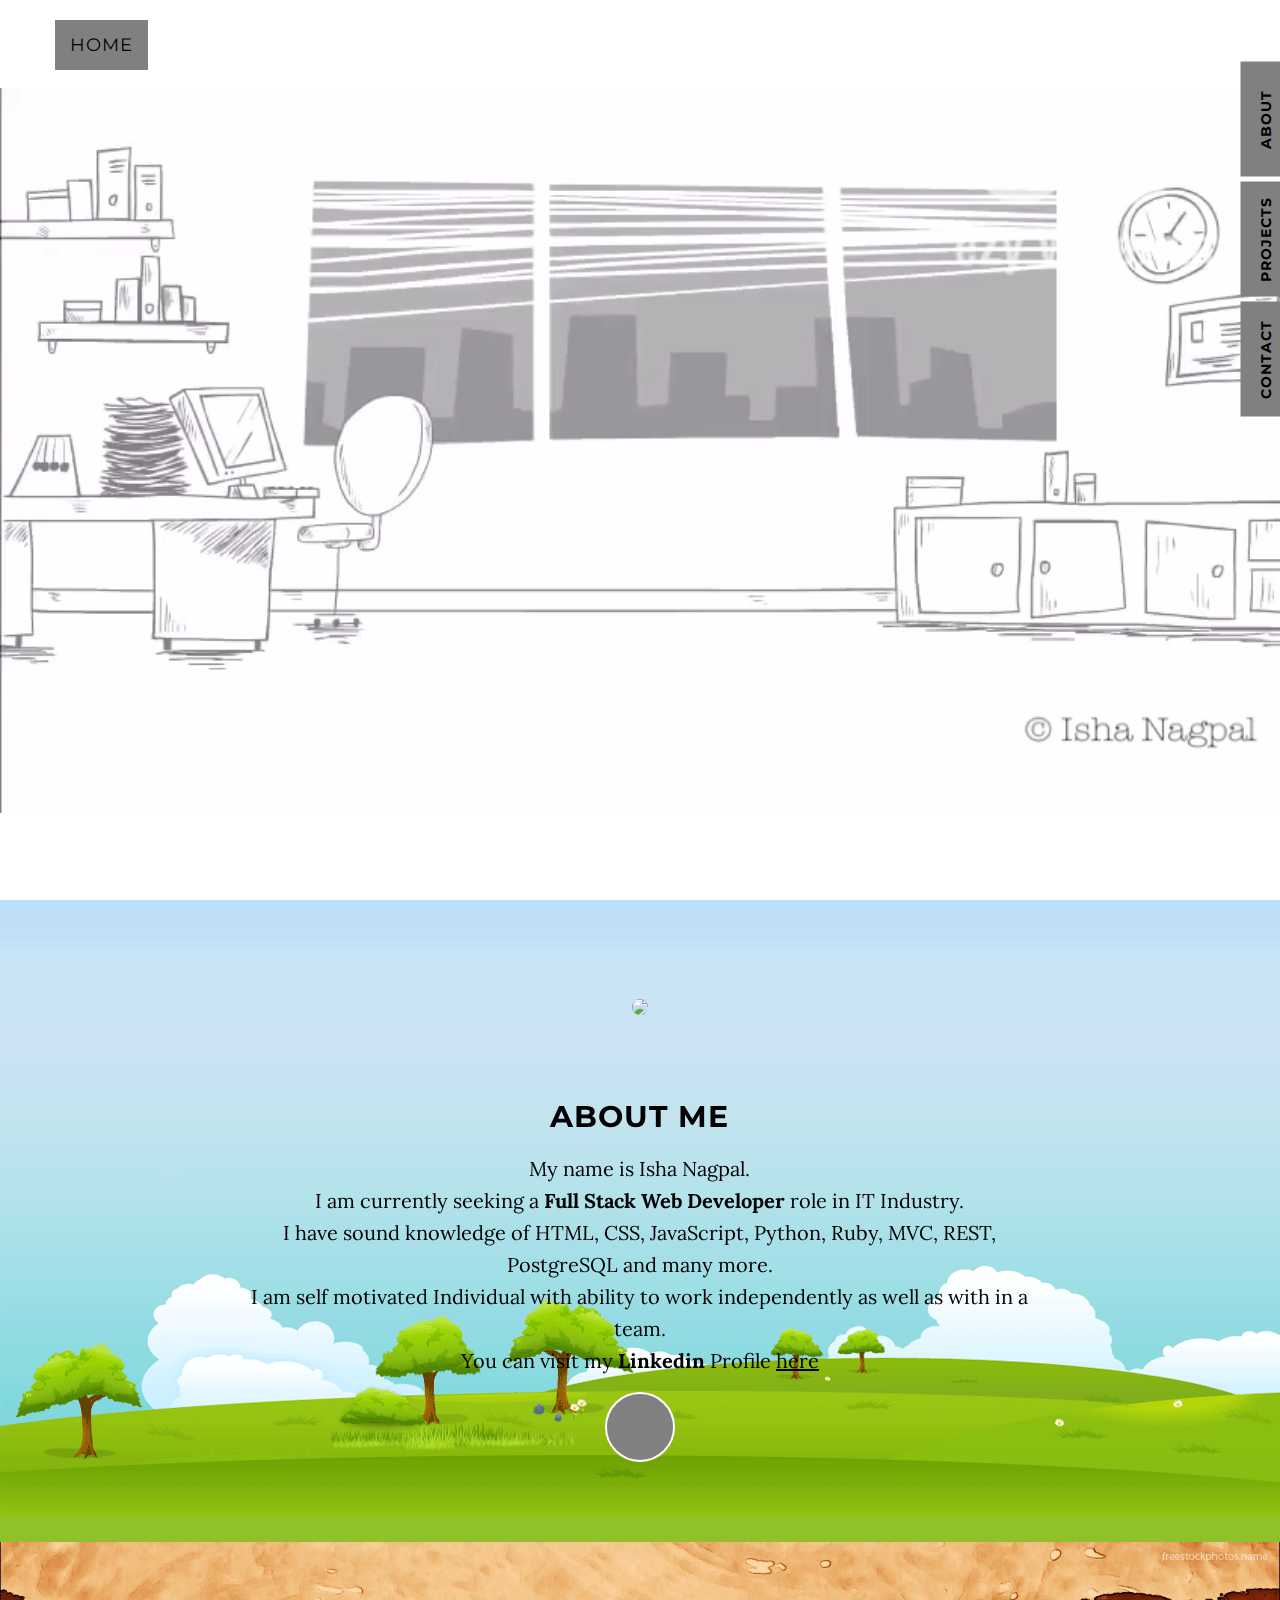
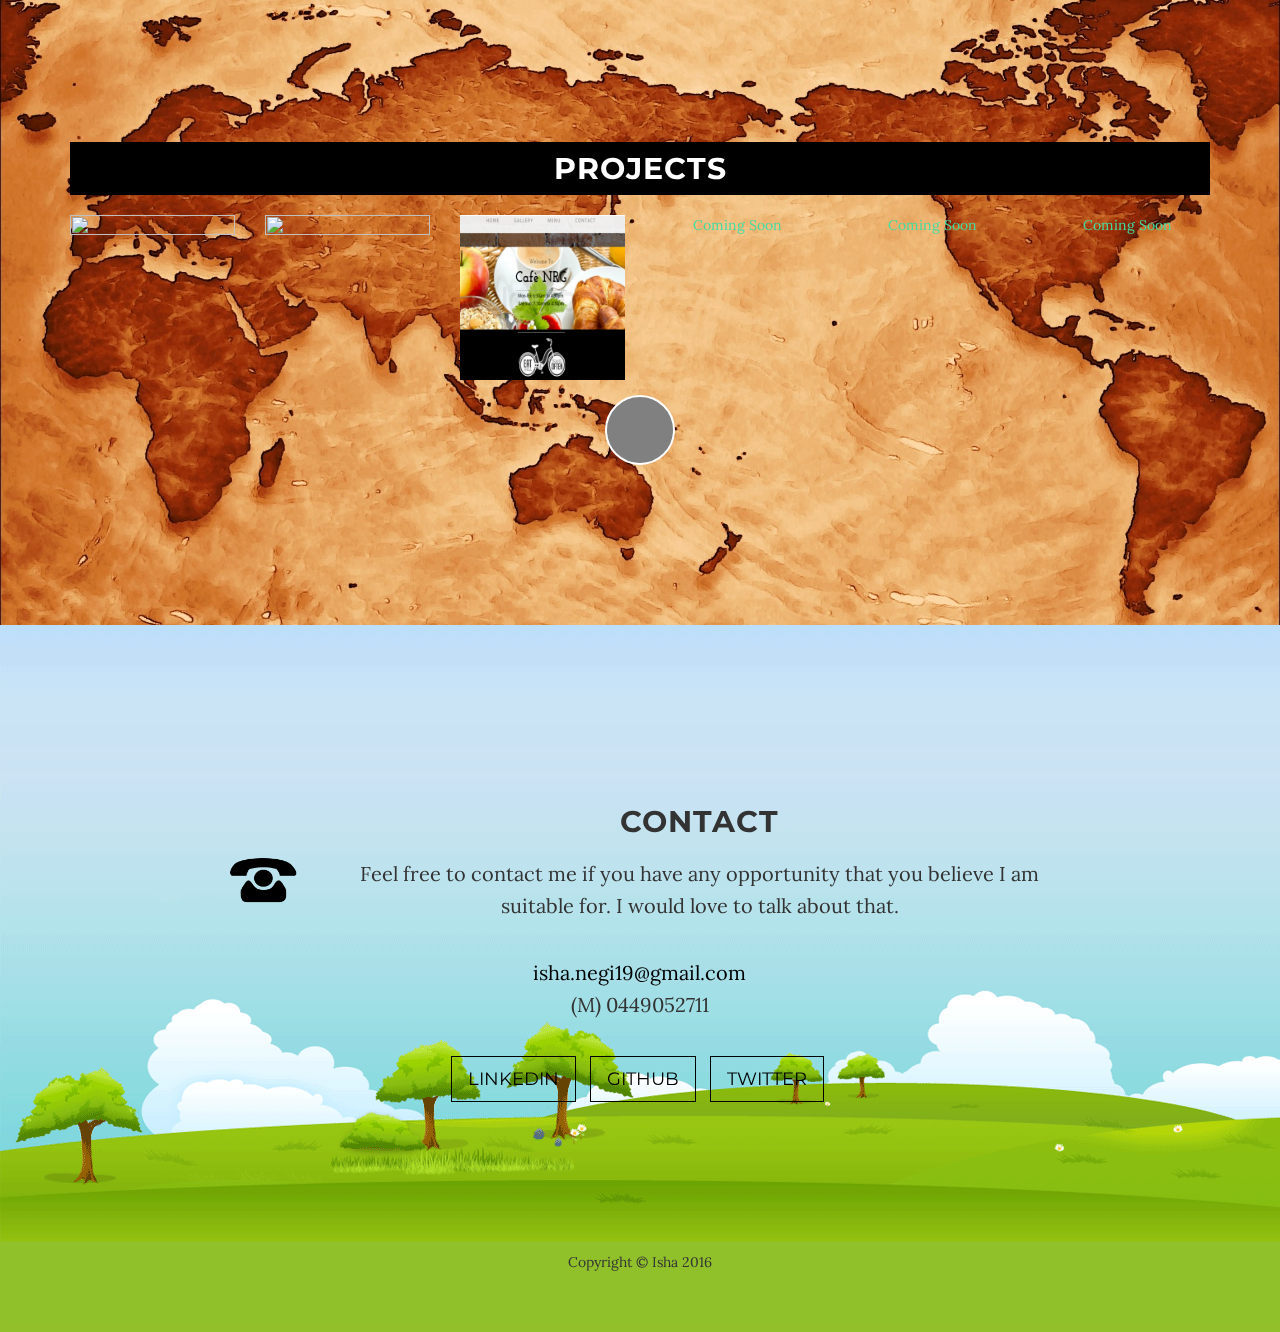
==== home.html @ c861881a "changed background poster for video" ====
<!DOCTYPE html>
<html lang="en">

<head>

    <meta charset="utf-8">
    <meta http-equiv="X-UA-Compatible" content="IE=edge">
    <meta name="viewport" content="width=device-width, initial-scale=1">
    <meta name="description" content="">
    <meta name="author" content="">

    <title>Portfolio</title>

    <!-- Bootstrap Core CSS -->
    <link href="css/bootstrap.min.css" rel="stylesheet">

    <!-- Custom CSS -->
    <link href="css/grayscale.css" rel="stylesheet">

    <!-- Custom Fonts -->
    <link href="font-awesome/css/font-awesome.min.css" rel="stylesheet" type="text/css">
    <link href="http://fonts.googleapis.com/css?family=Lora:400,700,400italic,700italic" rel="stylesheet" type="text/css">
    <link href="http://fonts.googleapis.com/css?family=Montserrat:400,700" rel="stylesheet" type="text/css">
    <link href="css/custom.css" rel="stylesheet" type="text/css">

</head>

<body id="page-top" data-spy="scroll" data-target=".navbar-fixed-top">

    <!-- Navigation -->
    <nav class="navbar navbar-custom navbar-fixed-top" role="navigation">
        <div class="container">
            <div class="navbar-header">
                <a class="navbar-brand page-scroll" href="#page-top" id="pageTop">
                  <span class="light">Home</span>
                </a>
            </div>

            <!-- Collect the nav links, forms, and other content for toggling -->
            <div class="navbar-right">
                <ul class="nav navbar-nav">
                    <!-- Hidden li included to remove active class from about link when scrolled up past about section -->
                    <li class="hidden">
                        <a href="#page-top"></a>
                    </li>
                    <li>
                        <a class="page-scroll" href="#about">About</a>
                    </li>
                    <li>
                        <a class="page-scroll" href="#download">Projects</a>
                    </li>
                    <li>
                        <a class="page-scroll" href="#contact">Contact</a>
                    </li>
                </ul>
            </div>
            <!-- /.navbar-collapse -->
        </div>
        <!-- /.container -->
    </nav>

    <!-- Intro Header -->
    <header class="intro">
        <div class="intro-body">
            <div class="container">
                <div class="row">
                    <div class="col-md-8 col-md-offset-2">
                    <div id="video" align="center"></div>
                </div>
            </div>
        </div>
    </header>

    <!-- About Section -->
    <section id="about" class="container content-section text-center" style="color:black;width:100%;padding-bottom:45px;>
        <div class="row">
            <div class="col-lg-8 col-lg-offset-2">
              <img id="profileImg" src="img/profile.jpg" >
                <h2>About Me</h2>
                <p>My name is Isha Nagpal.<br>I am currently seeking a <strong>Full Stack Web Developer</strong> role in IT Industry.<br><span class="paragraph"> I have sound knowledge of HTML, CSS, JavaScript, Python, Ruby, MVC, REST, PostgreSQL and many more.<br>I am self motivated Individual with ability to work independently as well as with in a team.</span>
                <br>You can visit my <strong>Linkedin</strong> Profile
                  <a href="http://www.linkedin.com/in/isha-nagpal-96641bb3?trk=nav_responsive_tab_profile_pic" style="color:black;text-decoration:underline;"> here</a></br>
                <a href="#download" class="btn btn-circle page-scroll">
                    <i class="fa fa-angle-double-down animated"></i>
                </a></p>
            </div>

        </div>
    </section>

    <!-- Download Section -->
    <section id="download" class="content-section text-center" style="background-image:url('img/project.jpg');background-size:cover;color:black;width:100%;padding-bottom:140px;">
        <div class="download-section">
            <div class="container">
                <h2 style="">Projects</h2>
                <div class="row">
                    <div class ="col-sm-2">
                        <a href="http://isha1111.github.io/TicTacToe/"> <img class= "image" src="img/tictactoe.png"><span class="text">Click To View<span class="fa fa-play-circle-o"></span></span></a>
                    </div>
                    <div class ="col-sm-2">
                          <a href="https://github.com/isha1111/MovieSearch"><img class="image" src="img/movie.jpg"><span class="text">Click To View<span class="fa fa-play-circle-o"></span></span></a>
                    </div>
                    <div class ="col-sm-2">
                          <a href="http://nrgcafe.herokuapp.com/"><img class="image" src="img/nrg.png"><span class="text">Click To View<span class="fa fa-play-circle-o"></span></span></a>
                    </div>
                    <div class ="col-sm-2">
                          <a href="https://github.com/isha1111/MovieSearch">Coming Soon</a>
                    </div>
                    <div class ="col-sm-2">
                          <a href="https://github.com/isha1111/MovieSearch">Coming Soon</a>
                    </div>
                    <div class ="col-sm-2">
                          <a href="https://github.com/isha1111/MovieSearch">Coming Soon</a>
                    </div>
                </div>
                <!-- <a href="https://github.com/isha1111" class="btn btn-default btn-lg">Visit my GIT Hub</a></br> -->
                <a href="#contact" class="btn btn-circle page-scroll">
                    <i class="fa fa-angle-double-down animated"></i>
                </a>
            </div>
        </div>
    </section>

    <!-- Contact Section -->
    <section id="contact" class="container content-section text-center" style="background-image:url('img/about.png');width:100%;padding-bottom:200px;">
        <div class="row">
            <div class="col-lg-8 col-lg-offset-2">
                <img class="phoneImg" src="img/phone.png" style="height:70px;width:70px;"></img>
                <h2>Contact </h2>
                <p class="paragraph">Feel free to contact me if you have any opportunity that you believe I am suitable for. I would love to talk about that.</p>
                <p><a href="mailto:isha.negi19@gmail.com">isha.negi19@gmail.com</a></br>(M) 0449052711
                </p>
                <ul class="list-inline banner-social-buttons">
                    <li>
                        <a href="https://www.facebook.com/isha.negi19" class="btn btn-default btn-lg"><i class="fa fa-linkedin fa-fw"></i> <span class="network-name">Linkedin</span></a>
                    </li>
                    <li>
                        <a href="https://github.com/isha1111/" class="btn btn-default btn-lg"><i class="fa fa-github fa-fw"></i> <span class="network-name">Github</span></a>
                    </li>
                    <li>
                        <a href="https://plus.google.com/+Startbootstrap/posts" class="btn btn-default btn-lg"><i class="fa fa-twitter fa-fw"></i> <span class="network-name">Twitter</span></a>
                    </li>
                </ul>
            </div>
        </div>
        <span style="position:relative;bottom:-10em;">Copyright &copy; Isha 2016</span>
    </section>
    <script src="js/jquery.js"></script>
    <script src="js/bootstrap.min.js"></script>
    <script src="js/jquery.easing.min.js"></script>
    <script src="js/jquery.videoBG.js"></script>
    <script src="js/grayscale.js"></script>
    <script src = "js/jquery-1.12.3.min.js"></script>
    <script type="text/javascript">
          $('#video').append('<video autoplay loop poster="img/bg.png" class="img img-responsive" id="bgvid" muted><source src="img/myself.mp4" type="video/mp4"></video>');
    </script>
</body>

</html>
---- css/grayscale.css ----
/*!
 * Start Bootstrap - Grayscale Bootstrap Theme (http://startbootstrap.com)
 * Code licensed under the Apache License v2.0.
 * For details, see http://www.apache.org/licenses/LICENSE-2.0.
 */

body {
    width: 100%;
    height: 100%;
    font-family: Lora,"Helvetica Neue",Helvetica,Arial,sans-serif;
}

html {
    width: 100%;
    height: 100%;
}

h1,
h2,
h3,
h4,
h5,
h6 {
    /*margin: 0 0 35px;*/
    text-transform: uppercase;
    font-family: Montserrat,"Helvetica Neue",Helvetica,Arial,sans-serif;
    font-weight: 700;
    letter-spacing: 1px;
}

p {
    margin: 0 0 25px;
    font-size: 18px;
    line-height: 1.5;
}

@media(min-width:768px) {
    p {
        margin: 0 0 35px;
        font-size: 20px;
        line-height: 1.6;
    }
}

a {
    color: #42dca3;
    -webkit-transition: all .2s ease-in-out;
    -moz-transition: all .2s ease-in-out;
    transition: all .2s ease-in-out;
}

a:hover,
a:focus {
    text-decoration: none;
    color: #1d9b6c;
}

.light {
    font-weight: 400;
}

.navbar-custom {
    margin-bottom: 0;
    text-transform: uppercase;
    font-family: Montserrat,"Helvetica Neue",Helvetica,Arial,sans-serif;
}

.navbar-custom .navbar-brand {
    font-weight: 700;
}

.navbar-custom .navbar-brand:focus {
    outline: 0;
}

.navbar-custom .navbar-brand .navbar-toggle {
    padding: 4px 6px;
    font-size: 16px;
    color: #000;
}

.navbar-custom .navbar-brand .navbar-toggle:focus,
.navbar-custom .navbar-brand .navbar-toggle:active {
    outline: 0;
}

.navbar-custom a {
    color: #000;
}

.navbar-custom .nav li a {
    -webkit-transition: background .3s ease-in-out;
    -moz-transition: background .3s ease-in-out;
    transition: background .3s ease-in-out;
    -webkit-transform: rotate(-90deg);
    -moz-transform: rotate(-90deg);
    -o-transform: rotate(-90deg);
    -ms-transform: rotate(-90deg);
    transform: rotate(-90deg);
    text-align: center;
}
.navbar-custom .nav li {
  margin-bottom: 70px;
  right: -48px;
  top: -100px;
}
.navbar-custom .nav li a:hover {
    outline: 0;
    color:black;
    background-color: transparent !important;
}

.navbar-custom .nav li a:focus {
    /*outline: 0;*/
    background-color: gray;
}

.navbar-custom .nav li.active {
    /*outline: 0;*/
}

.navbar-custom .nav li.active a {
}

.navbar-custom .nav li.active a:hover {
}

@media(min-width:768px) {
    .navbar-custom {
        padding: 20px 0;
        border-bottom: 0;
        letter-spacing: 1px;
        background: 0 0;
        -webkit-transition: background .5s ease-in-out,padding .5s ease-in-out;
        -moz-transition: background .5s ease-in-out,padding .5s ease-in-out;
        transition: background .5s ease-in-out,padding .5s ease-in-out;
    }

    .navbar-custom.top-nav-collapse {
        padding: 0;
        /*border-bottom: 1px solid rgba(255,255,255,.3);*/
        /*background: #42dca3;*/
        display: block;
    }
}

.intro {
    display: table;
    width: 100%;
    height: auto;
    padding: 100px 0;
    text-align: center;
    color: #000;
    /*background: url(../img/intro-bg.jpg) no-repeat bottom center scroll;*/
    /*background-color: #000;*/
    -webkit-background-size: cover;
    -moz-background-size: cover;
    background-size: cover;
    -o-background-size: cover;
}

.intro .intro-body {
    display: table-cell;
    vertical-align: middle;
}

.intro .intro-body .brand-heading {
    font-size: 40px;
}

.intro .intro-body .intro-text {
    font-size: 18px;
}

@media(min-width:768px) {
    .intro {
        height: 100%;
        padding: 0;
    }

    .intro .intro-body .brand-heading {
        font-size: 100px;
    }

    .intro .intro-body .intro-text {
        font-size: 26px;
    }
}

.btn-circle {
    width: 70px;
    height: 70px;
    margin-top: 15px;
    padding: 7px 16px;
    border: 2px solid #fff;
    border-radius: 100%!important;
    font-size: 40px;
    color: #000;
    background: 0 0;
    -webkit-transition: background .3s ease-in-out;
    -moz-transition: background .3s ease-in-out;
    transition: background .3s ease-in-out;
}

.btn-circle:hover,
.btn-circle:focus {
    outline: 0;
    color: #000;
    background: rgba(255,255,255,.1);
}

.btn-circle i.animated {
    -webkit-transition-property: -webkit-transform;
    -webkit-transition-duration: 1s;
    -moz-transition-property: -moz-transform;
    -moz-transition-duration: 1s;
}

.btn-circle:hover i.animated {
    -webkit-animation-name: pulse;
    -moz-animation-name: pulse;
    -webkit-animation-duration: 1.5s;
    -moz-animation-duration: 1.5s;
    -webkit-animation-iteration-count: infinite;
    -moz-animation-iteration-count: infinite;
    -webkit-animation-timing-function: linear;
    -moz-animation-timing-function: linear;
}

@-webkit-keyframes pulse {
    0% {
        -webkit-transform: scale(1);
        transform: scale(1);
    }

    50% {
        -webkit-transform: scale(1.2);
        transform: scale(1.2);
    }

    100% {
        -webkit-transform: scale(1);
        transform: scale(1);
    }
}

@-moz-keyframes pulse {
    0% {
        -moz-transform: scale(1);
        transform: scale(1);
    }

    50% {
        -moz-transform: scale(1.2);
        transform: scale(1.2);
    }

    100% {
        -moz-transform: scale(1);
        transform: scale(1);
    }
}

.content-section {
    padding-top: 120px;
}

.download-section {
    width: 100%;
    padding: 50px 0;
    color: #000;
    /*background: url(../img/downloads-bg.jpg) no-repeat center center scroll;*/
    /*background-color: #000;*/
    -webkit-background-size: cover;
    -moz-background-size: cover;
    background-size: cover;
    -o-background-size: cover;
}

#map {
    width: 100%;
    height: 200px;
    margin-top: 100px;
}

@media(min-width:767px) {
    .content-section {
        padding-top: 180px;
    }

    .download-section {
        padding: 20px 0;
    }

    #map {
        height: 400px;
        margin-top: 250px;
    }
}

.btn {
    border-radius: 0;
    text-transform: uppercase;
    font-family: Montserrat,"Helvetica Neue",Helvetica,Arial,sans-serif;
    font-weight: 400;
    -webkit-transition: all .3s ease-in-out;
    -moz-transition: all .3s ease-in-out;
    transition: all .3s ease-in-out;
}

.btn-default {
    border: 1px solid #42dca3;
    color: #42dca3;
    background-color: transparent;
}

.btn-default:hover,
.btn-default:focus {
    border: 1px solid #42dca3;
    outline: 0;
    color: #000;
    background-color: #42dca3;
}

ul.banner-social-buttons {
    margin-top: 0;
}

@media(max-width:1199px) {
    ul.banner-social-buttons {
        margin-top: 15px;
    }
}

@media(max-width:767px) {
    ul.banner-social-buttons li {
        display: block;
        margin-bottom: 20px;
        padding: 0;
    }

    ul.banner-social-buttons li:last-child {
        margin-bottom: 0;
    }
}

footer {
    padding: 50px 0;
}

footer p {
    margin: 0;
}

::-moz-selection {
    text-shadow: none;
    background: #fcfcfc;
    background: rgba(255,255,255,.2);
}

::selection {
    text-shadow: none;
    background: #fcfcfc;
    background: rgba(255,255,255,.2);
}

img::selection {
    background: 0 0;
}

img::-moz-selection {
    background: 0 0;
}

body {
    webkit-tap-highlight-color: rgba(255,255,255,.2);
}
---- css/custom.css ----
.intro img {
  max-height: 200px;
  max-width: 200px;
  border-radius: 100px;
}
#intro-text {
  font-size: 20px;
  padding-top: 20px;
}
.page-scroll {
  font-weight: bolder;
  background-color: gray;
  border-radius: 2px solid gray;
}

#about {
  background-image: url('../img/about.png');
}
#profileImg {
  border-radius: 50%;
  height: 170px;
  margin-top: -150px;
  margin-bottom: 20px;
  transition: all .2s ease-in-out;
  cursor: pointer;
}
#profileImg:hover {
  transform: scale(1.2);
}
.navbar-right ul {
  top: 194px;
  right: 5px;
  position: absolute;
}
.navbar-right ul li {
  margin-bottom: 10px;
}
.image {
  width: 100%;
  height: 100%;
  vertical-align: middle;
  }
.text {
  visibility: hidden;
  position: absolute;;
  cursor: pointer;
  top: 25%;
  right: 15%;
}

video#bgvid {
    position: fixed;
    top: 50%;
    left: 50%;
    min-width: 100%;
    min-height: 100%;
    width: auto;
    height: auto;
    z-index: -100;
    -ms-transform: translateX(-50%) translateY(-50%);
    -moz-transform: translateX(-50%) translateY(-50%);
    -webkit-transform: translateX(-50%) translateY(-50%);
    transform: translateX(-50%) translateY(-50%);
}

.col-sm-2:hover .text {
  visibility: visible;
  font-weight: bold;
  font-size: 20px;
}
.fa-play-circle-o {
  display: block;
  margin-top: 10px;
  font-size: 30px;
}
.col-sm-2:hover img {
  opacity: 0.4;
}

.intro-body h1 {
  margin-top: 20px;
}

.download-section h2 {
  width: 100%;
  padding: 10px 0px;
  background-color:black;
  color:white;
}

#contact a {
  color: black;
  border: 1px solid black;
}
#contact p a {
  border: none;
}
#contact a:hover {
  color: white;
}
.phoneImg {
  float: left;
  margin-top: 40px;
  margin-right: 50px;
  animation: hang 1s 0s infinite alternate;
  transition: all .2s ease-in-out;
  cursor: pointer;
}
.phoneImg:hover {
  transform: scale(1.7);
}
@-webkit-keyframes hang {
  0%  {
    margin-top:40px;
  }
  100% {
    margin-top:65px;
  }
}
.intro .row {
  padding-top: 90px;
}
.content {
  transform: translate(-50%,-50%);
  top: -10%;
  position: absolute;
  left: 49%;
  height: 28px;
  overflow: hidden;
  -webkit-transform: translate(-50%, -50%);
  transform: translate(-50%, -50%);
}

.content ul {
  list-style:none;
  -webkit-animation: 6s linear 1s normal none infinite change;
  animation: 6s linear 1s normal none infinite change;
}
.content ul li {
  font-size: 20px;
  line-height: 26x;
}
@-webkit-keyframes opacity {
  0%, 100% {
    opacity: 0;
  }
  50% {
    opacity: 1;
  }
}

@keyframes opacity {
  0%, 100% {
    opacity: 0;
  }
  50% {
    opacity: 1;
  }
}
@-webkit-keyframes change {
  0%, 100% {
    -webkit-transform: translateY(0);
            transform: translateY(0);
  }
  17%,29% {
    -webkit-transform: translateY(-30%);
            transform: translateY(-30%);
  }
  51%,63% {
    -webkit-transform: translateY(-65%);
            transform: translateY(-65%);
        transform: translateY(-50%);
  }
  85%,97% {
    -webkit-transform: translateY(-30%);
            transform: translateY(-30%);
  }
}
@keyframes change {
  0%, 100% {
    -webkit-transform: translateY(0);
            transform: translateY(0);
  }
  17%,29% {
    -webkit-transform: translateY(-30%);
            transform: translateY(-30%);
  }
  51%,63% {
    -webkit-transform: translateY(-65%);
            transform: translateY(-65%);
  }
  85%,97% {
    -webkit-transform: translateY(-30%);
            transform: translateY(-30%);
  }
}
@media (max-width: 920px) {
  .col-sm-2:hover .text {
    font-size: 15px;
  }
  .fa-play-circle-o {
    font-size: 20px;
  }
  .text {
    right: 10%;
  }
}
@media(max-width:768px) {
  .navbar-right ul li {
    margin-bottom: 70px!important;
    right: -25px!important;
    top: -100px!important;
  }
  .intro{
    height: 100%;
  }
  .paragraph {
    display: none;
  }
  #about {
    padding-top: 249px;
  }
  .download-section .col-sm-2 {
    width: 150px!important;
    height: 120px!important;
    display: inline-block;
  }
  .download-section,
  .about col-lg-8,
  .contact col-lg-8{
    width: 80%;
    margin: 0 auto;
  }
  .phoneImg {
    animation: none;
    position: absolute;
    top:-35%;
    right:36%;
  }
}
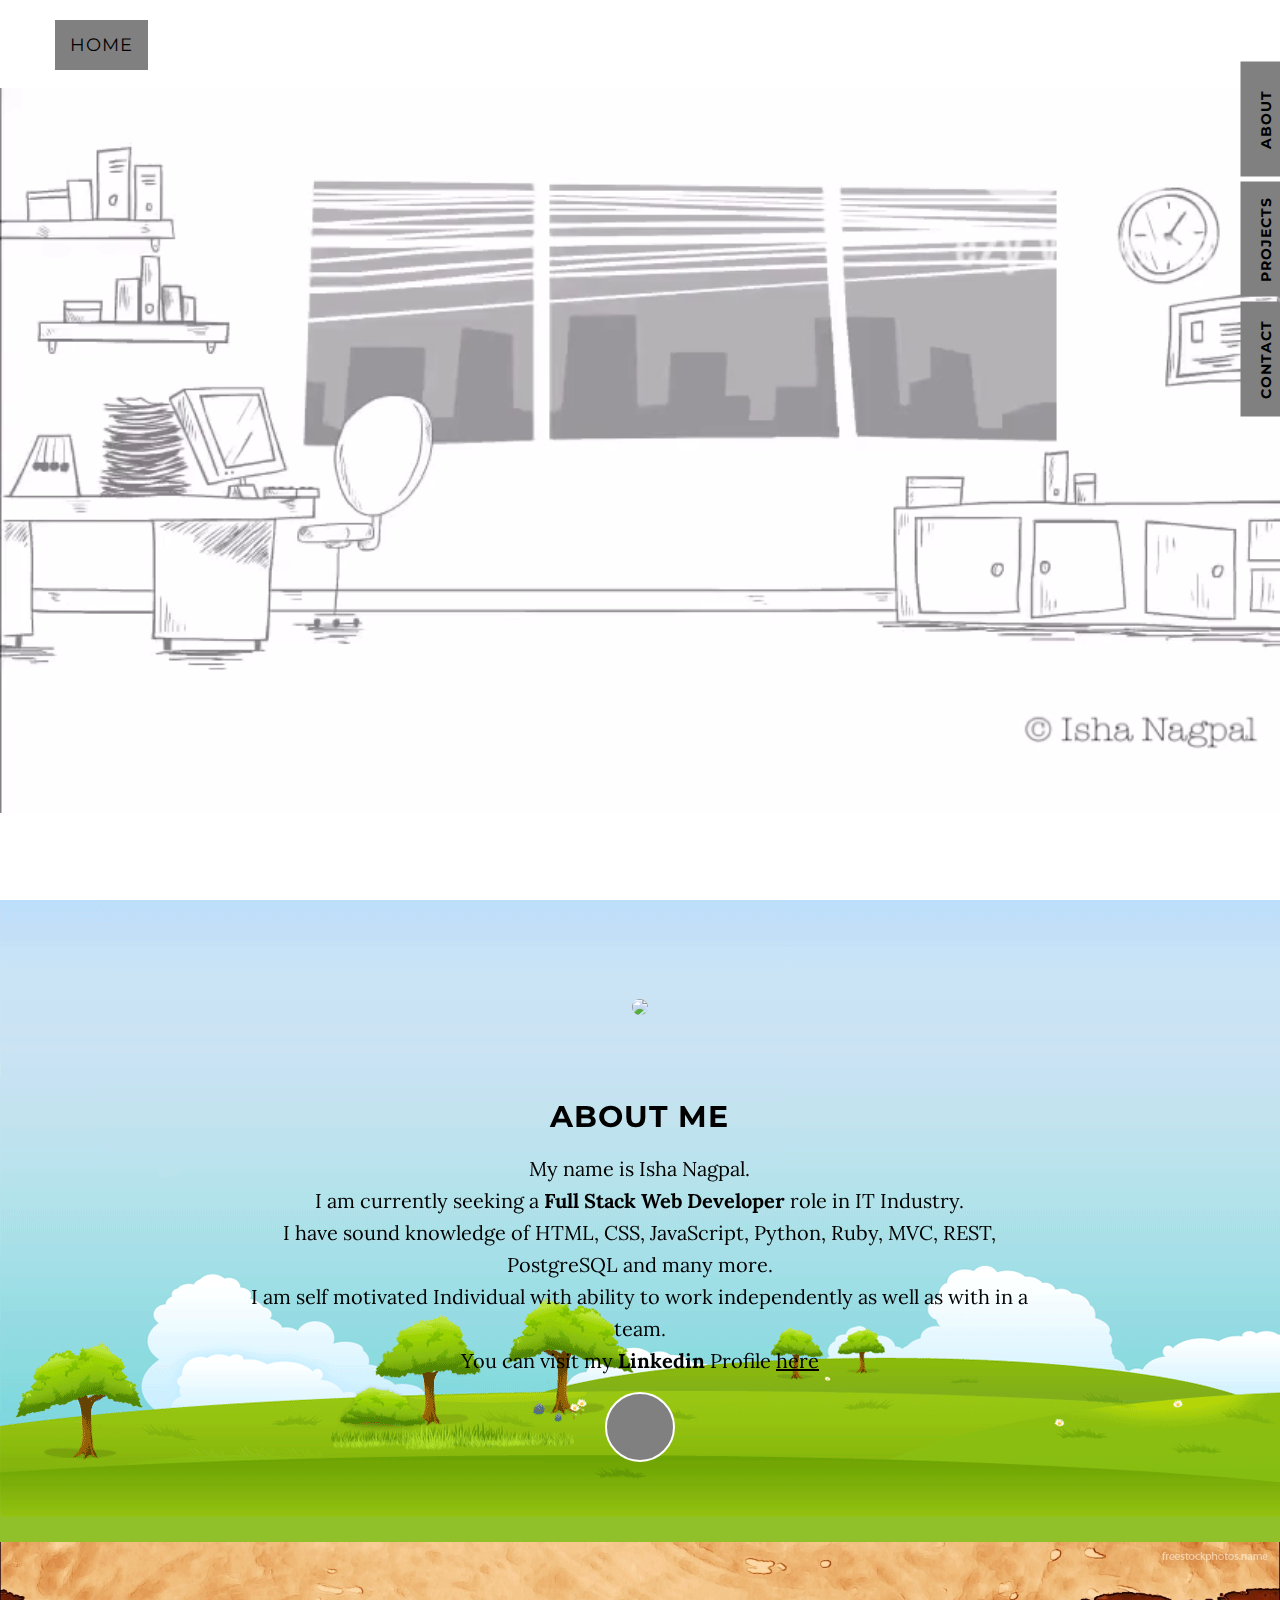
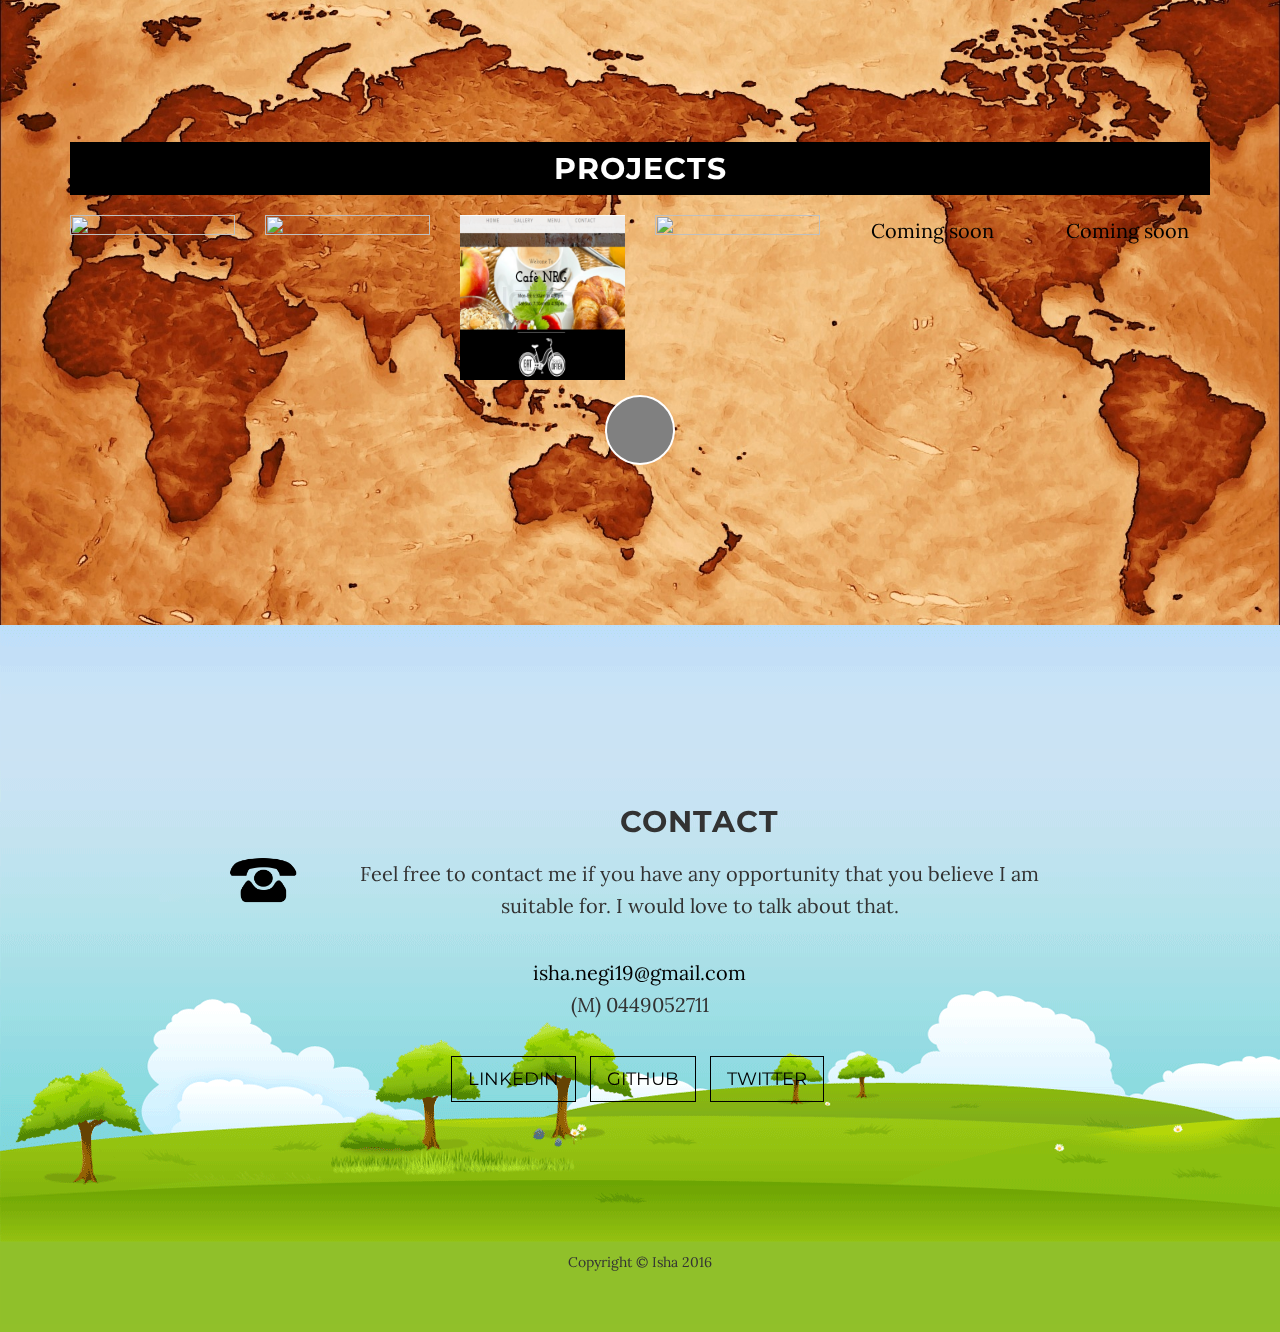
==== commit d43a6116: "fixed padding" ====
--- a/home.html
+++ b/home.html
@@ -84,7 +84,17 @@
                     <i class="fa fa-angle-double-down animated"></i>
                 </a></p>
             </div>
-
+            <!-- <div class="balloon">
+                <svg viewBox="0 0 960 100">
+                    <path d="M16.2326882,73.0120574 L36.9656297,73.0120574" id="Line" stroke="#2E1F27" stroke-width="4.82533333" stroke-linecap="round" fill="#D8D8D8"></path>
+                    <path d="M16.4053763,82.7008612 L37.1383179,82.7008612" id="Line" stroke="#2E1F27" stroke-width="4.82533333" stroke-linecap="round" fill="#D8D8D8"></path>
+                    <path d="M26.7313009,53.3660604 C41.4945908,53.3660604 53.4626019,41.4196608 53.4626019,26.6830302 C53.4626019,11.9463995 41.4945908,3.55271368e-14 26.7313009,3.55271368e-14 C11.9680111,3.55271368e-14 -7.81597009e-14,11.9463995 -7.81597009e-14,26.6830302 C-7.81597009e-14,41.4196608 11.9680111,53.3660604 26.7313009,53.3660604 Z M24.7871223,8.64113465 C25.4258819,8.57333913 26.0745237,8.53856966 26.7313009,8.53856966 C36.770338,8.53856966 44.9085856,16.6621213 44.9085856,26.6830302 C44.9085856,36.703939 36.770338,44.8274907 26.7313009,44.8274907 C26.0745237,44.8274907 25.4258819,44.7927212 24.7871223,44.7249257 C33.9119948,43.7564464 41.0202283,36.0483477 41.0202283,26.6830302 C41.0202283,17.3177126 33.9119948,9.60961397 24.7871223,8.64113465 L24.7871223,8.64113465 Z" fill="#2E1F27"></path>
+                    <rect id="Rectangle-1120" fill="none" stroke="#2E1F27" stroke-width="4.82533333" x="18.6503226" y="73.3580861" width="16.9234409" height="9.34277512"></rect>
+                    <path d="M26.5939785,51.5582775 L26.5939785,71.2819139" id="Line" stroke="#2E1F27" stroke-width="3.68793333" stroke-linecap="square" fill="#D8D8D8"></path>
+                    <path d="M50.6998723,32.483445 L36.7520645,71.6397129" id="Line" stroke="#2E1F27" stroke-width="3.68793333" stroke-linecap="square" fill="#D8D8D8"></path>
+                    <path d="M3.55335484,32.483445 L17.5011626,71.6397129" id="Line" stroke="#2E1F27" stroke-width="3.68793333" stroke-linecap="square" fill="#D8D8D8"></path>
+                </svg>
+            </div> -->
         </div>
     </section>
 
@@ -98,19 +108,17 @@
                         <a href="http://isha1111.github.io/TicTacToe/"> <img class= "image" src="img/tictactoe.png"><span class="text">Click To View<span class="fa fa-play-circle-o"></span></span></a>
                     </div>
                     <div class ="col-sm-2">
-                          <a href="https://github.com/isha1111/MovieSearch"><img class="image" src="img/movie.jpg"><span class="text">Click To View<span class="fa fa-play-circle-o"></span></span></a>
+                          <a href="https://moviezsearch.herokuapp.com/"><img class="image" src="img/movie.jpg"><span class="text">Click To View<span class="fa fa-play-circle-o"></span></span></a>
                     </div>
                     <div class ="col-sm-2">
                           <a href="http://nrgcafe.herokuapp.com/"><img class="image" src="img/nrg.png"><span class="text">Click To View<span class="fa fa-play-circle-o"></span></span></a>
                     </div>
                     <div class ="col-sm-2">
-                          <a href="https://github.com/isha1111/MovieSearch">Coming Soon</a>
+                          <a href="http://tripifywdi6.herokuapp.com/"><img class="image" src="img/travel.jpg"><span class="text">Click To View<span class="fa fa-play-circle-o"></span></span></a>
                     </div>
-                    <div class ="col-sm-2">
-                          <a href="https://github.com/isha1111/MovieSearch">Coming Soon</a>
+                    <div class ="col-sm-2"><p style="vertical-align:center;">Coming soon</p>
                     </div>
-                    <div class ="col-sm-2">
-                          <a href="https://github.com/isha1111/MovieSearch">Coming Soon</a>
+                    <div class ="col-sm-2"><p>Coming soon</p>
                     </div>
                 </div>
                 <!-- <a href="https://github.com/isha1111" class="btn btn-default btn-lg">Visit my GIT Hub</a></br> -->
--- a/css/custom.css
+++ b/css/custom.css
@@ -12,7 +12,13 @@
   background-color: gray;
   border-radius: 2px solid gray;
 }
-
+.balloon {
+  float: left;
+  position: absolute;
+  height: 500px;
+  width: 700px;
+  vertical-align:
+}
 #about {
   background-image: url('../img/about.png');
 }
@@ -87,7 +93,9 @@
   background-color:black;
   color:white;
 }
-
+.download-section a{
+  color: black;
+}
 #contact a {
   color: black;
   border: 1px solid black;
@@ -218,7 +226,7 @@
     display: none;
   }
   #about {
-    padding-top: 249px;
+    padding-top: 280px;
   }
   .download-section .col-sm-2 {
     width: 150px!important;
@@ -235,6 +243,6 @@
     animation: none;
     position: absolute;
     top:-35%;
-    right:36%;
-  }
-}
+    right:38.5%;
+  }
+}
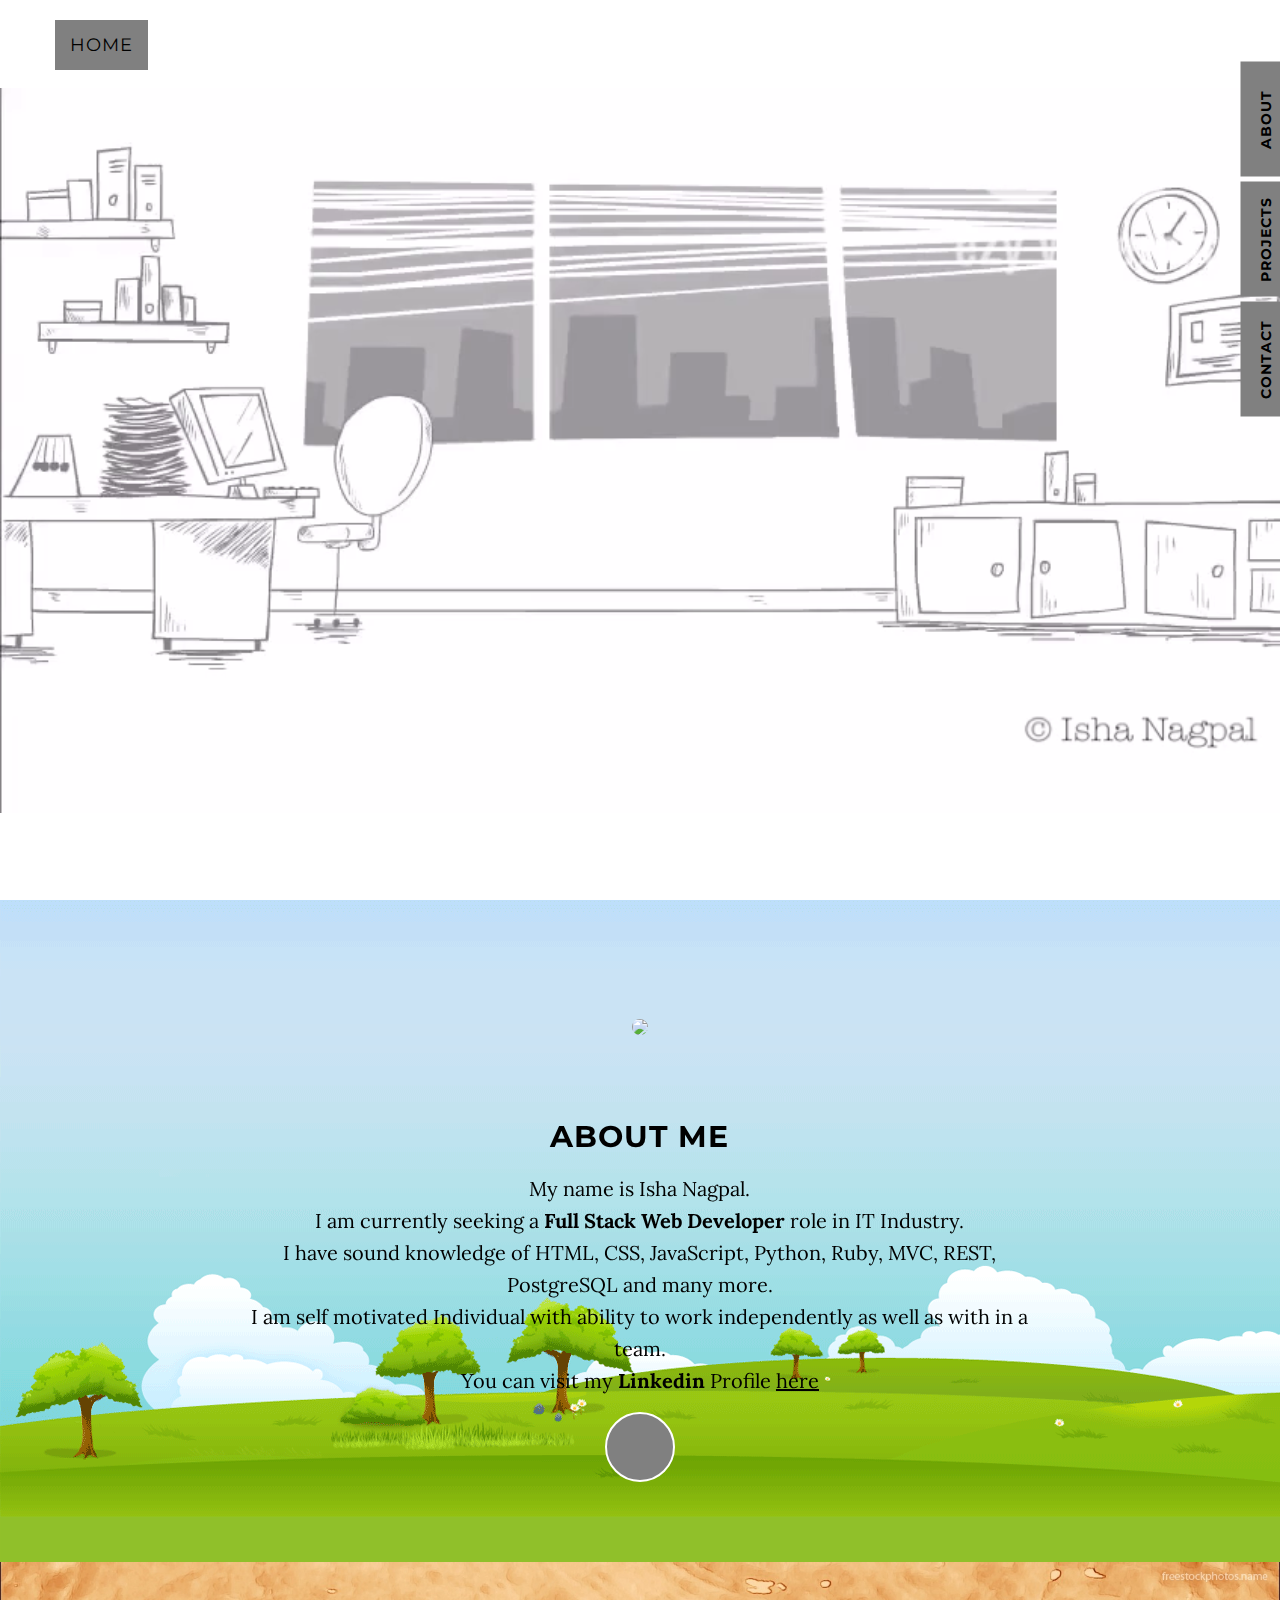
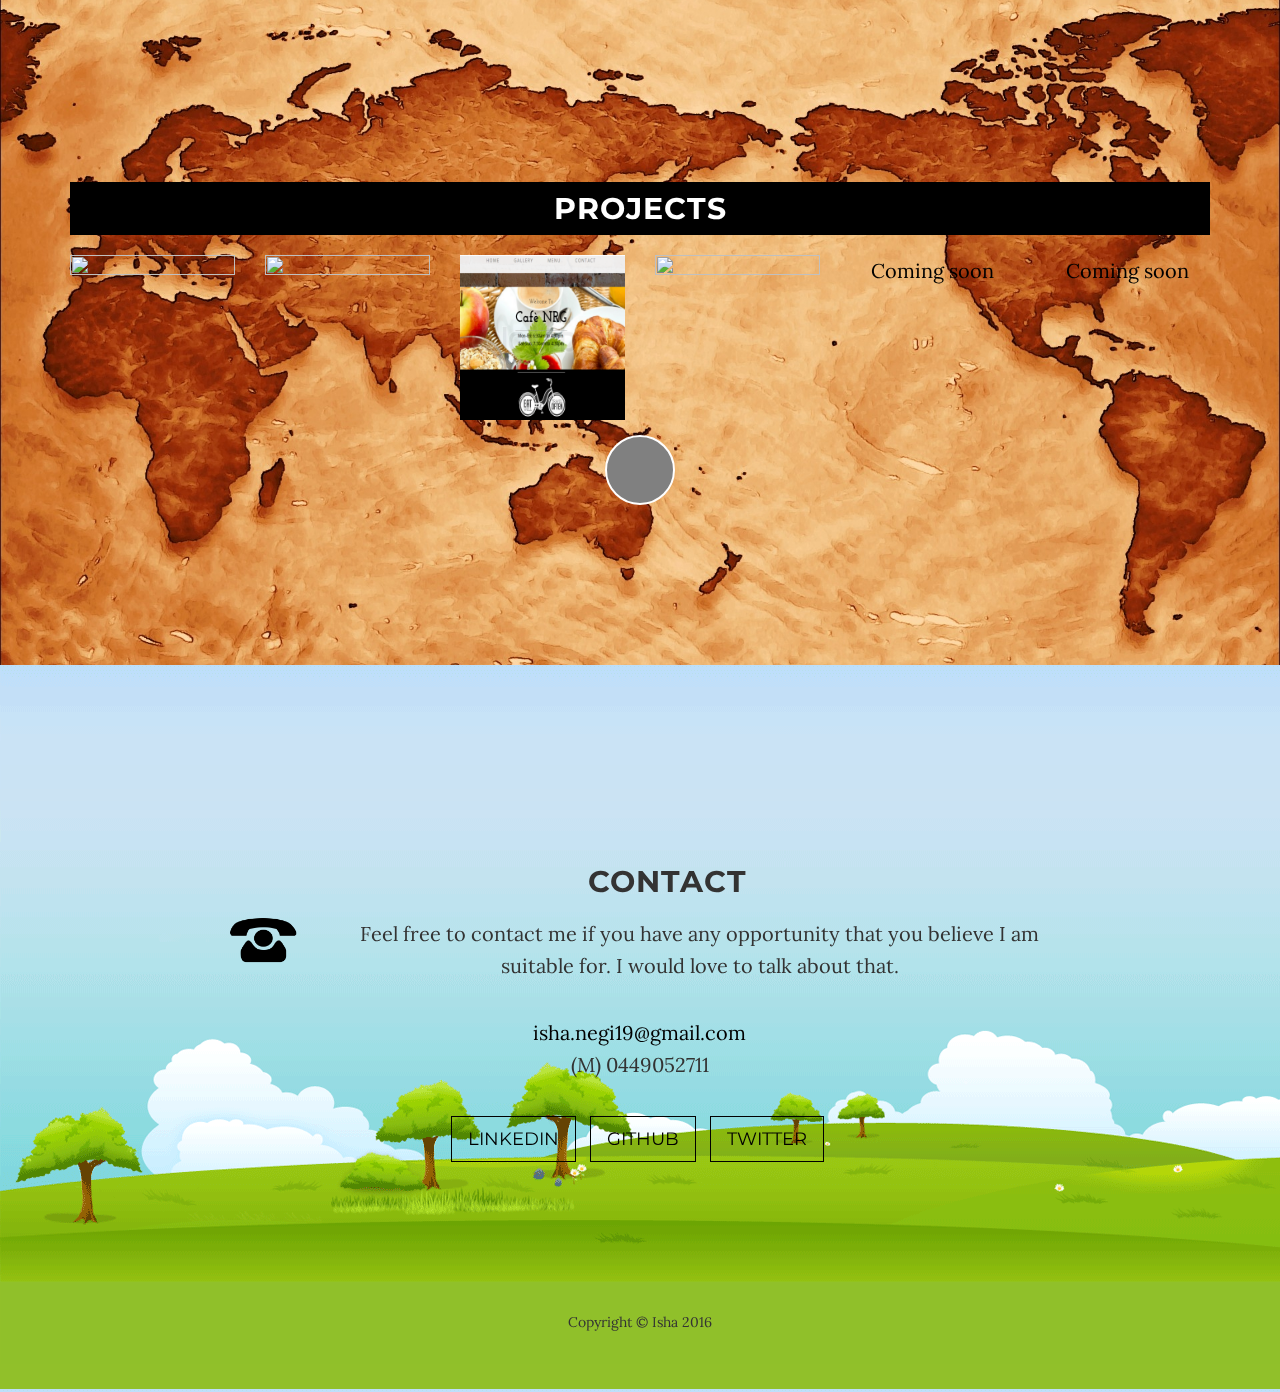
==== commit 24985c00: "fixed contact heading indentation" ====
--- a/home.html
+++ b/home.html
@@ -134,7 +134,7 @@
         <div class="row">
             <div class="col-lg-8 col-lg-offset-2">
                 <img class="phoneImg" src="img/phone.png" style="height:70px;width:70px;"></img>
-                <h2>Contact </h2>
+                <h2 style="margin-right:8%;">Contact </h2>
                 <p class="paragraph">Feel free to contact me if you have any opportunity that you believe I am suitable for. I would love to talk about that.</p>
                 <p><a href="mailto:isha.negi19@gmail.com">isha.negi19@gmail.com</a></br>(M) 0449052711
                 </p>
--- a/css/grayscale.css
+++ b/css/grayscale.css
@@ -285,7 +285,7 @@
 
 @media(min-width:767px) {
     .content-section {
-        padding-top: 180px;
+        padding-top: 200px;
     }
 
     .download-section {
@@ -344,6 +344,16 @@
     }
 }
 
+@@media(max-width:360px) {
+  .content-section {
+      padding-top: 10px;
+  }
+
+  .download-section {
+      padding-top: 0;
+  }
+
+}
 footer {
     padding: 50px 0;
 }
--- a/css/custom.css
+++ b/css/custom.css
@@ -245,4 +245,5 @@
     top:-35%;
     right:38.5%;
   }
-}
+
+}
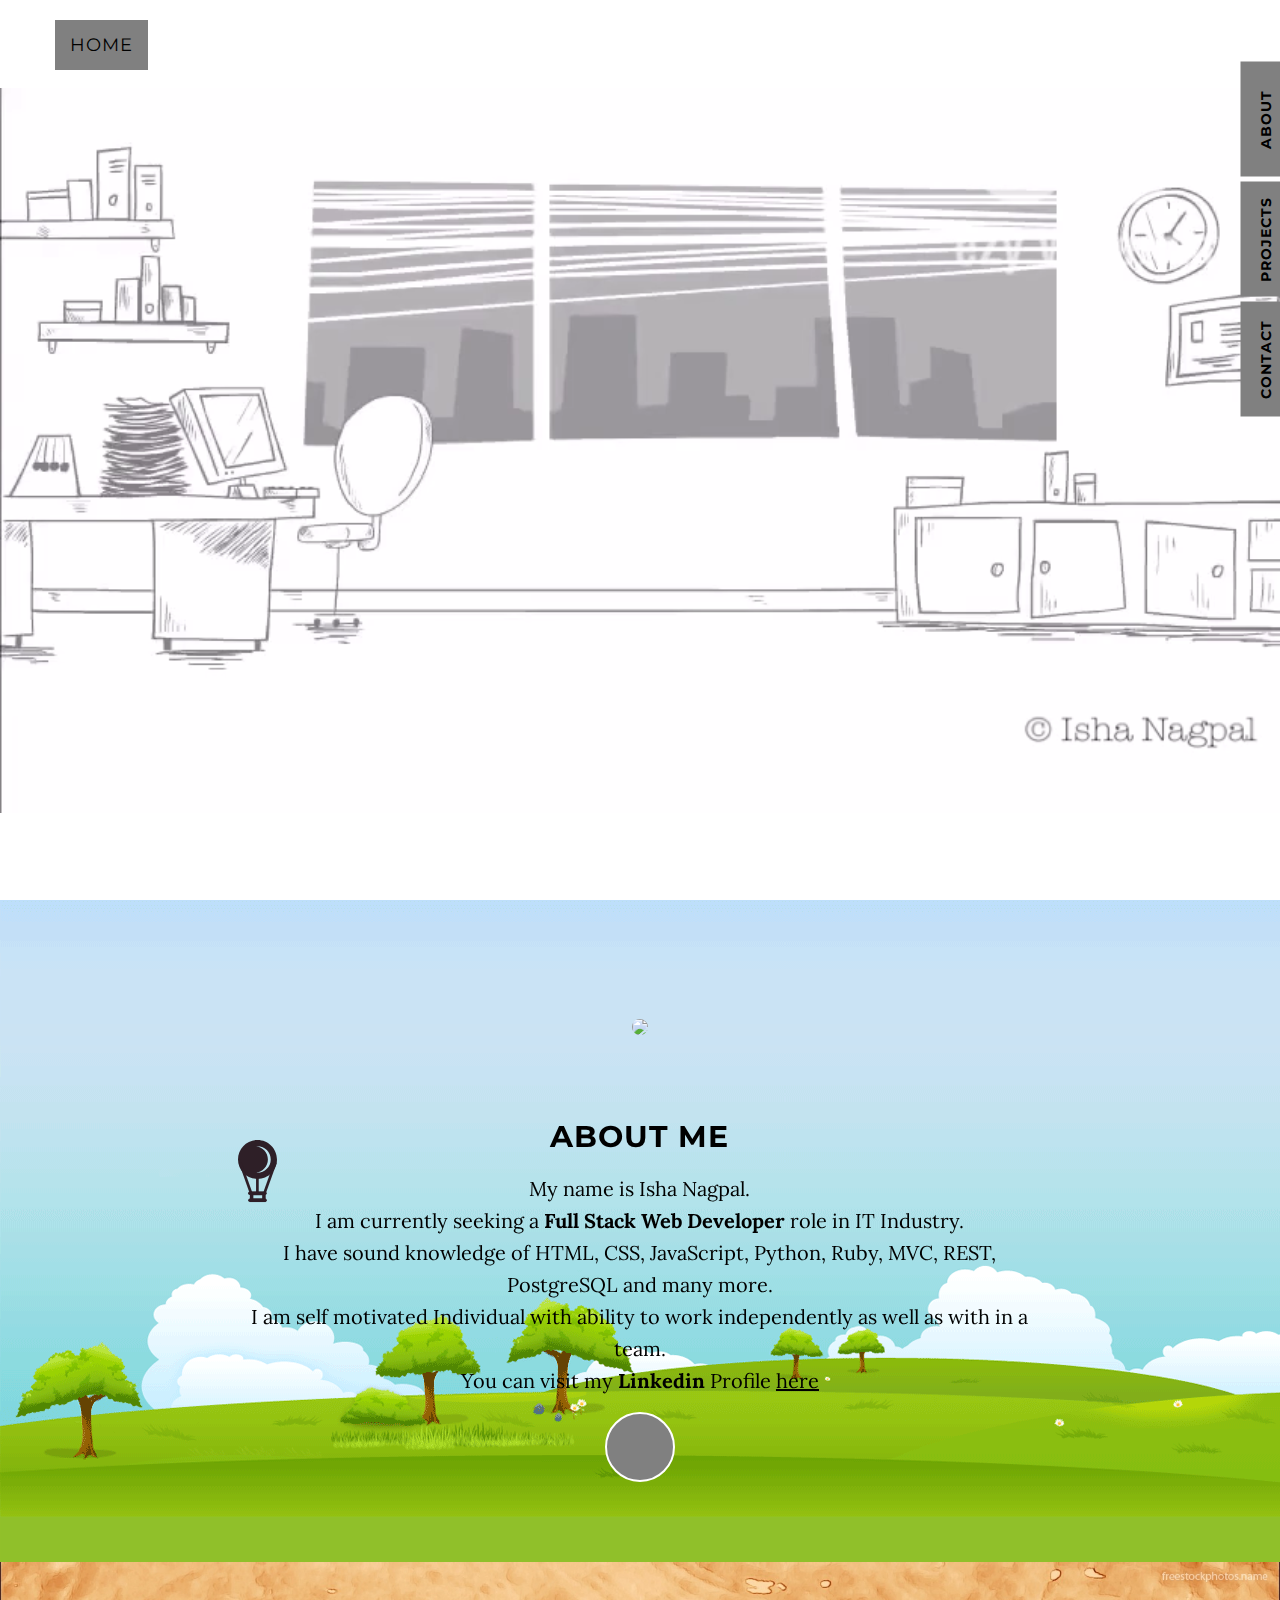
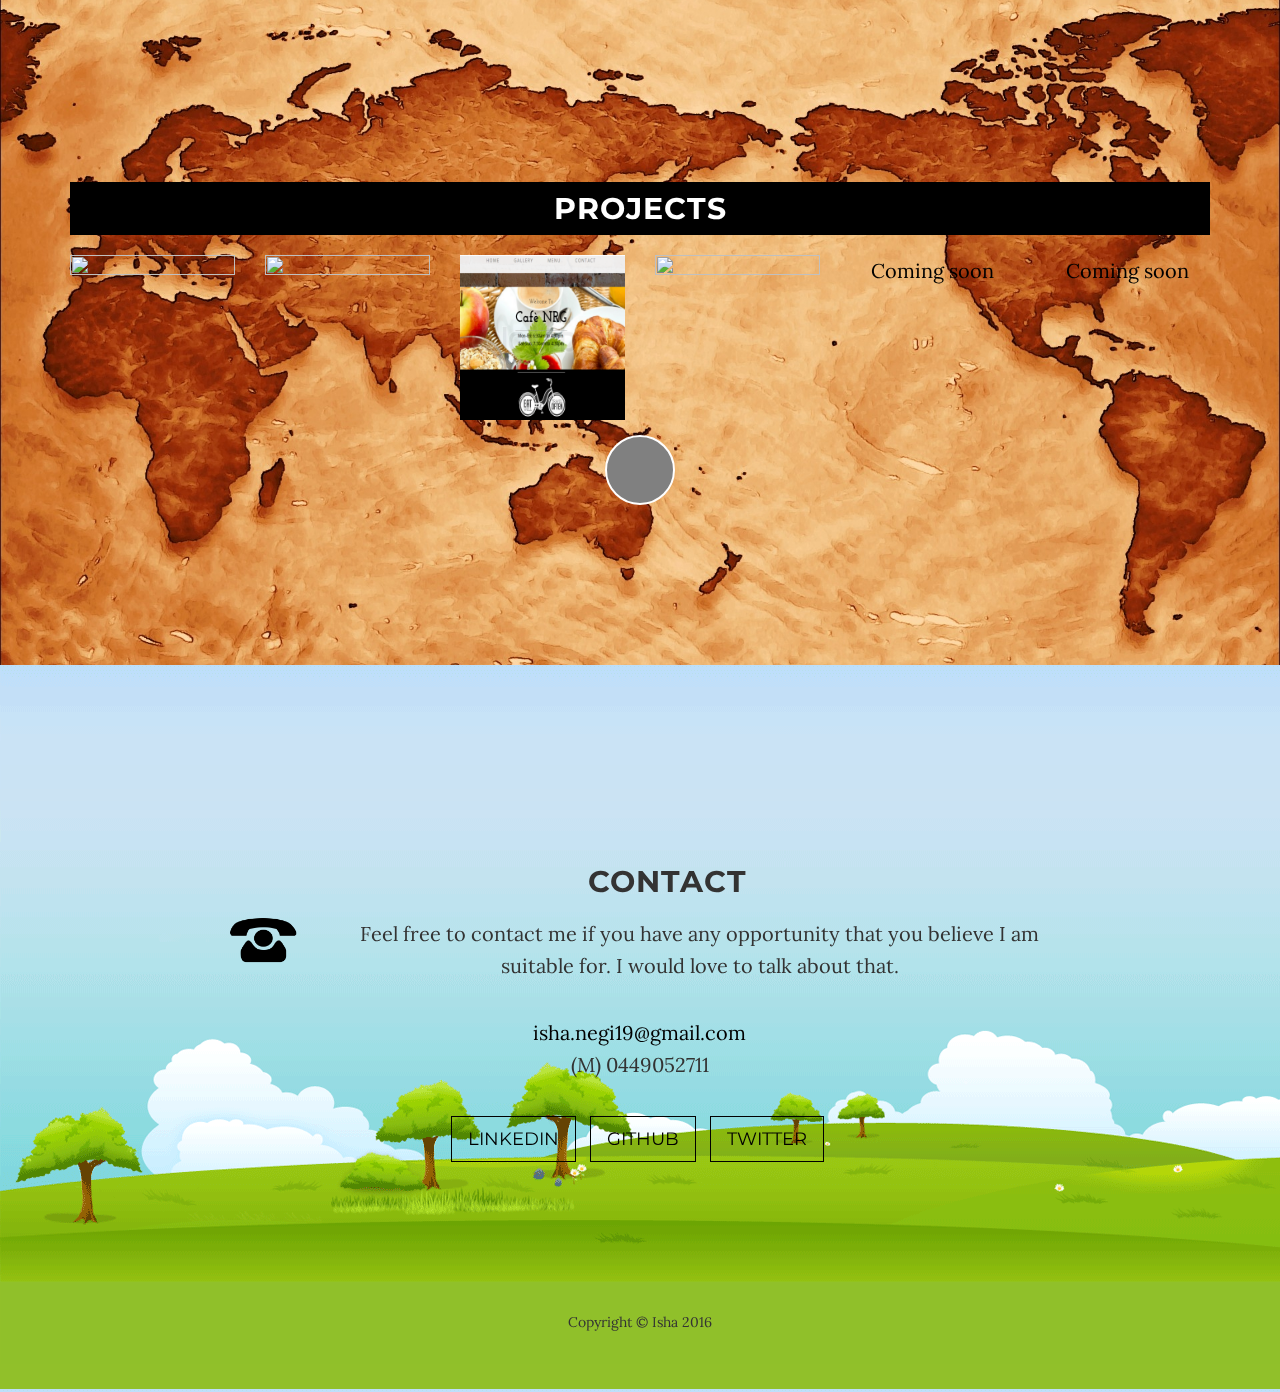
==== commit f4d9b237: "added balloon to about section" ====
--- a/home.html
+++ b/home.html
@@ -75,6 +75,17 @@
     <section id="about" class="container content-section text-center" style="color:black;width:100%;padding-bottom:45px;>
         <div class="row">
             <div class="col-lg-8 col-lg-offset-2">
+               <div class="balloon">
+                  <svg viewBox="0 0 960 100">
+                      <path d="M16.2326882,73.0120574 L36.9656297,73.0120574" id="Line" stroke="#2E1F27" stroke-width="4.82533333" stroke-linecap="round" fill="#D8D8D8"></path>
+                      <path d="M16.4053763,82.7008612 L37.1383179,82.7008612" id="Line" stroke="#2E1F27" stroke-width="4.82533333" stroke-linecap="round" fill="#D8D8D8"></path>
+                      <path d="M26.7313009,53.3660604 C41.4945908,53.3660604 53.4626019,41.4196608 53.4626019,26.6830302 C53.4626019,11.9463995 41.4945908,3.55271368e-14 26.7313009,3.55271368e-14 C11.9680111,3.55271368e-14 -7.81597009e-14,11.9463995 -7.81597009e-14,26.6830302 C-7.81597009e-14,41.4196608 11.9680111,53.3660604 26.7313009,53.3660604 Z M24.7871223,8.64113465 C25.4258819,8.57333913 26.0745237,8.53856966 26.7313009,8.53856966 C36.770338,8.53856966 44.9085856,16.6621213 44.9085856,26.6830302 C44.9085856,36.703939 36.770338,44.8274907 26.7313009,44.8274907 C26.0745237,44.8274907 25.4258819,44.7927212 24.7871223,44.7249257 C33.9119948,43.7564464 41.0202283,36.0483477 41.0202283,26.6830302 C41.0202283,17.3177126 33.9119948,9.60961397 24.7871223,8.64113465 L24.7871223,8.64113465 Z" fill="#2E1F27"></path>
+                      <rect id="Rectangle-1120" fill="none" stroke="#2E1F27" stroke-width="4.82533333" x="18.6503226" y="73.3580861" width="16.9234409" height="9.34277512"></rect>
+                      <path d="M26.5939785,51.5582775 L26.5939785,71.2819139" id="Line" stroke="#2E1F27" stroke-width="3.68793333" stroke-linecap="square" fill="#D8D8D8"></path>
+                      <path d="M50.6998723,32.483445 L36.7520645,71.6397129" id="Line" stroke="#2E1F27" stroke-width="3.68793333" stroke-linecap="square" fill="#D8D8D8"></path>
+                      <path d="M3.55335484,32.483445 L17.5011626,71.6397129" id="Line" stroke="#2E1F27" stroke-width="3.68793333" stroke-linecap="square" fill="#D8D8D8"></path>
+                  </svg>
+              </div>
               <img id="profileImg" src="img/profile.jpg" >
                 <h2>About Me</h2>
                 <p>My name is Isha Nagpal.<br>I am currently seeking a <strong>Full Stack Web Developer</strong> role in IT Industry.<br><span class="paragraph"> I have sound knowledge of HTML, CSS, JavaScript, Python, Ruby, MVC, REST, PostgreSQL and many more.<br>I am self motivated Individual with ability to work independently as well as with in a team.</span>
@@ -84,17 +95,6 @@
                     <i class="fa fa-angle-double-down animated"></i>
                 </a></p>
             </div>
-            <!-- <div class="balloon">
-                <svg viewBox="0 0 960 100">
-                    <path d="M16.2326882,73.0120574 L36.9656297,73.0120574" id="Line" stroke="#2E1F27" stroke-width="4.82533333" stroke-linecap="round" fill="#D8D8D8"></path>
-                    <path d="M16.4053763,82.7008612 L37.1383179,82.7008612" id="Line" stroke="#2E1F27" stroke-width="4.82533333" stroke-linecap="round" fill="#D8D8D8"></path>
-                    <path d="M26.7313009,53.3660604 C41.4945908,53.3660604 53.4626019,41.4196608 53.4626019,26.6830302 C53.4626019,11.9463995 41.4945908,3.55271368e-14 26.7313009,3.55271368e-14 C11.9680111,3.55271368e-14 -7.81597009e-14,11.9463995 -7.81597009e-14,26.6830302 C-7.81597009e-14,41.4196608 11.9680111,53.3660604 26.7313009,53.3660604 Z M24.7871223,8.64113465 C25.4258819,8.57333913 26.0745237,8.53856966 26.7313009,8.53856966 C36.770338,8.53856966 44.9085856,16.6621213 44.9085856,26.6830302 C44.9085856,36.703939 36.770338,44.8274907 26.7313009,44.8274907 C26.0745237,44.8274907 25.4258819,44.7927212 24.7871223,44.7249257 C33.9119948,43.7564464 41.0202283,36.0483477 41.0202283,26.6830302 C41.0202283,17.3177126 33.9119948,9.60961397 24.7871223,8.64113465 L24.7871223,8.64113465 Z" fill="#2E1F27"></path>
-                    <rect id="Rectangle-1120" fill="none" stroke="#2E1F27" stroke-width="4.82533333" x="18.6503226" y="73.3580861" width="16.9234409" height="9.34277512"></rect>
-                    <path d="M26.5939785,51.5582775 L26.5939785,71.2819139" id="Line" stroke="#2E1F27" stroke-width="3.68793333" stroke-linecap="square" fill="#D8D8D8"></path>
-                    <path d="M50.6998723,32.483445 L36.7520645,71.6397129" id="Line" stroke="#2E1F27" stroke-width="3.68793333" stroke-linecap="square" fill="#D8D8D8"></path>
-                    <path d="M3.55335484,32.483445 L17.5011626,71.6397129" id="Line" stroke="#2E1F27" stroke-width="3.68793333" stroke-linecap="square" fill="#D8D8D8"></path>
-                </svg>
-            </div> -->
         </div>
     </section>
 
--- a/css/custom.css
+++ b/css/custom.css
@@ -114,6 +114,14 @@
   transition: all .2s ease-in-out;
   cursor: pointer;
 }
+.balloon {
+  float: left;
+  margin-top: 40px;
+  margin-right: 50px;
+  animation: hang 3s 0s infinite alternate;
+  transition: all .2s ease-in-out;
+}
+}
 .phoneImg:hover {
   transform: scale(1.7);
 }
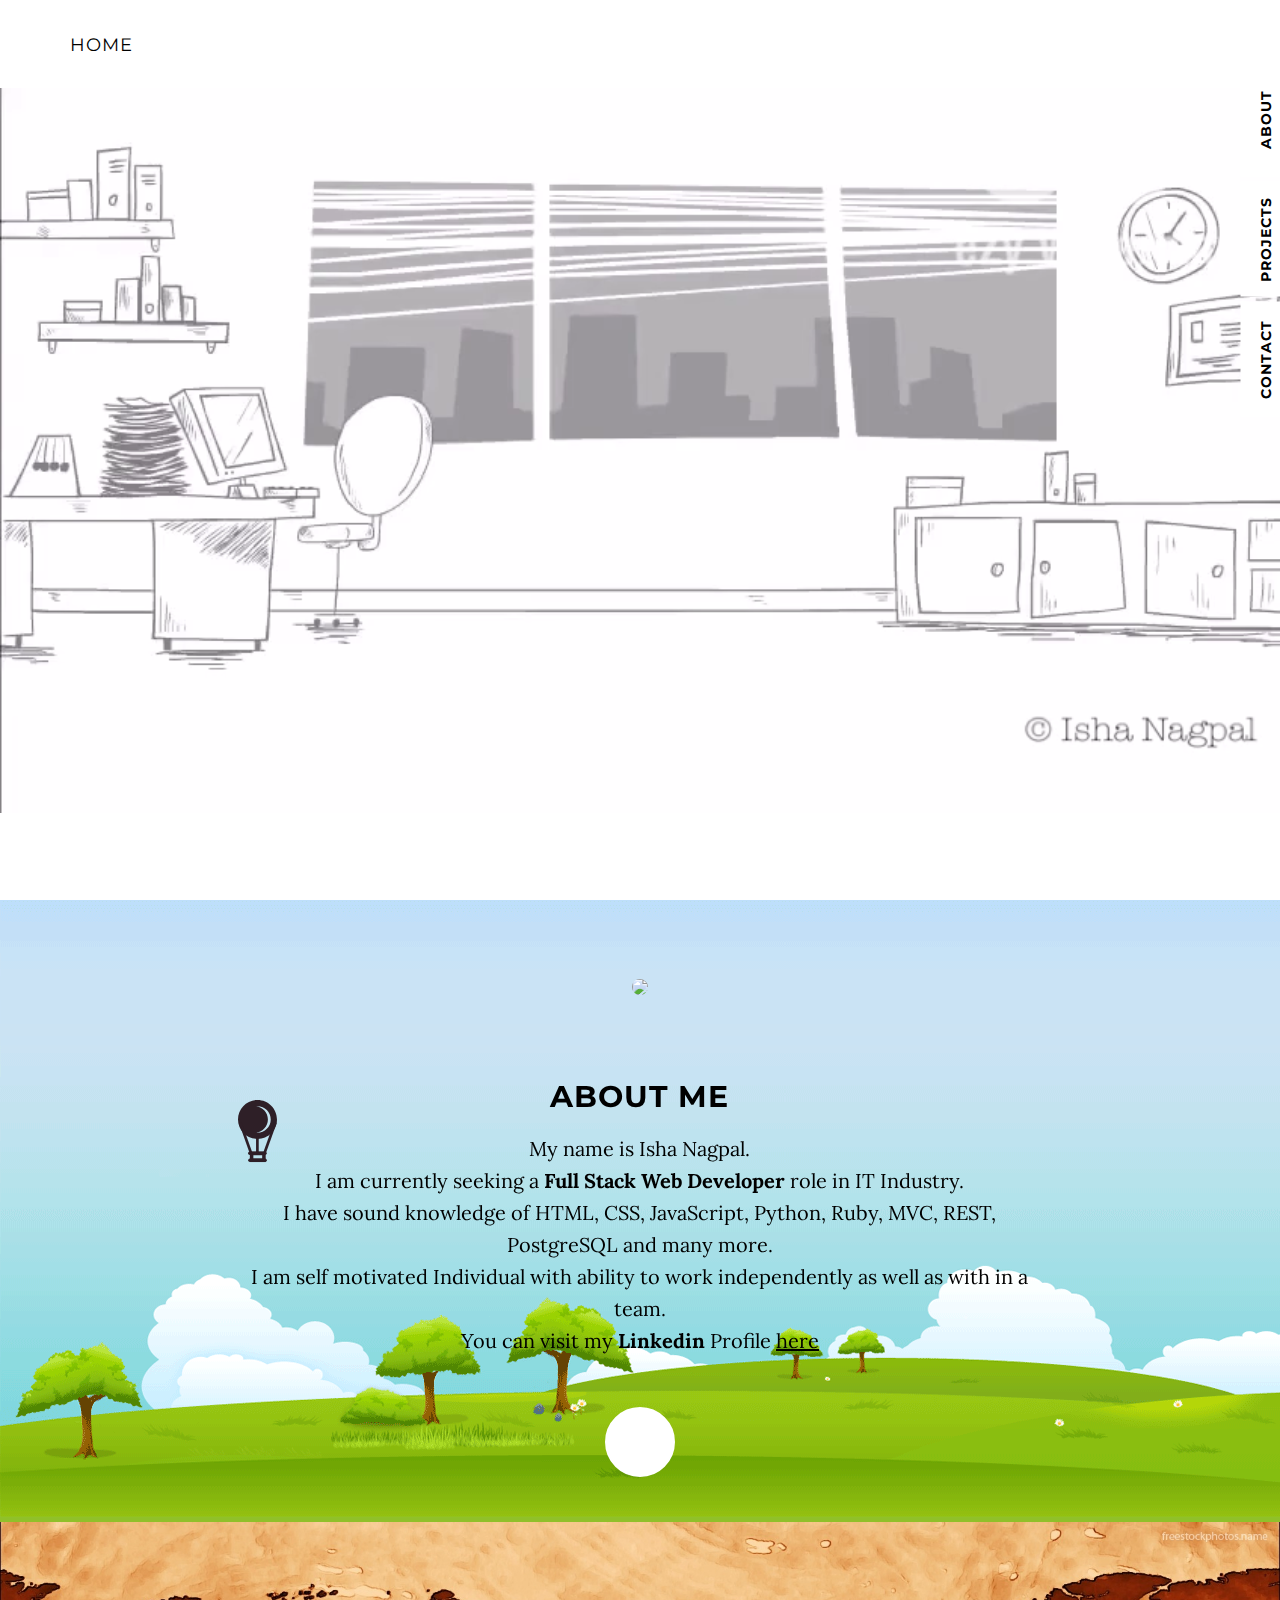
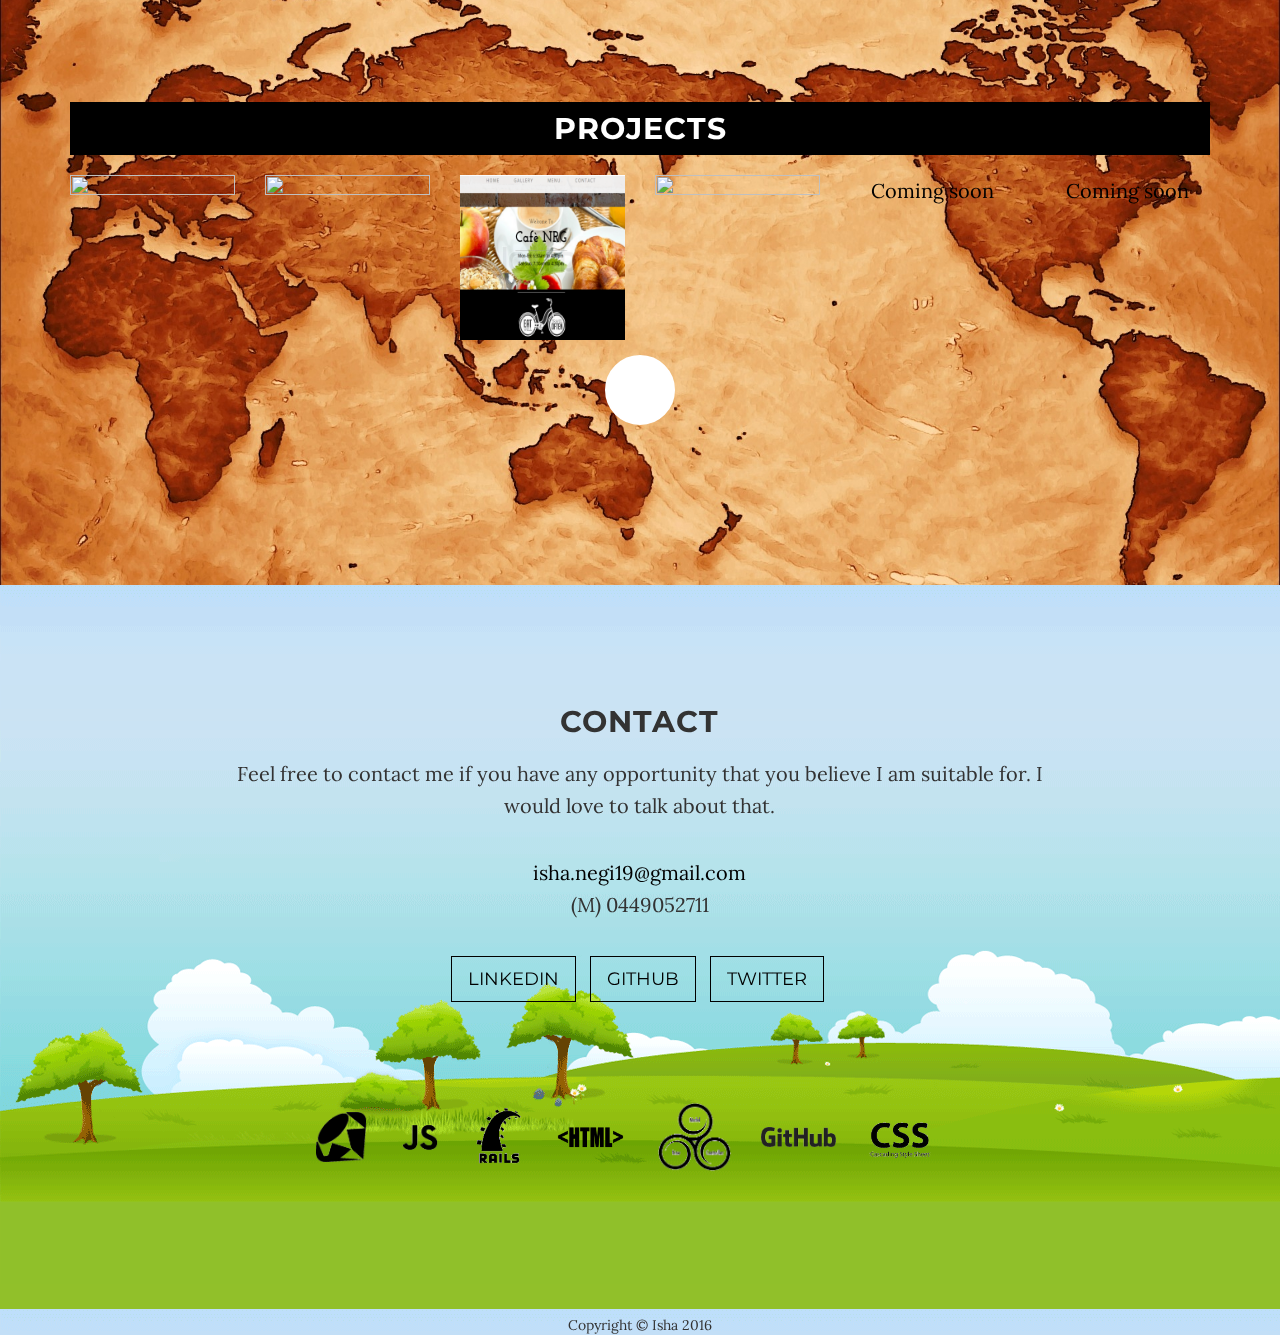
==== commit 68eb5d43: "added images in contact page" ====
--- a/home.html
+++ b/home.html
@@ -90,10 +90,10 @@
                 <h2>About Me</h2>
                 <p>My name is Isha Nagpal.<br>I am currently seeking a <strong>Full Stack Web Developer</strong> role in IT Industry.<br><span class="paragraph"> I have sound knowledge of HTML, CSS, JavaScript, Python, Ruby, MVC, REST, PostgreSQL and many more.<br>I am self motivated Individual with ability to work independently as well as with in a team.</span>
                 <br>You can visit my <strong>Linkedin</strong> Profile
-                  <a href="http://www.linkedin.com/in/isha-nagpal-96641bb3?trk=nav_responsive_tab_profile_pic" style="color:black;text-decoration:underline;"> here</a></br>
+                  <a href="http://www.linkedin.com/in/isha-nagpal-96641bb3?trk=nav_responsive_tab_profile_pic" style="color:black;text-decoration:underline;"> here</a></br></p>
                 <a href="#download" class="btn btn-circle page-scroll">
                     <i class="fa fa-angle-double-down animated"></i>
-                </a></p>
+                </a>
             </div>
         </div>
     </section>
@@ -130,11 +130,10 @@
     </section>
 
     <!-- Contact Section -->
-    <section id="contact" class="container content-section text-center" style="background-image:url('img/about.png');width:100%;padding-bottom:200px;">
+    <section id="contact" class="container content-section text-center" style="background-image:url('img/about.png');width:100%;padding-bottom:140px;padding-top:120px;">
         <div class="row">
             <div class="col-lg-8 col-lg-offset-2">
-                <img class="phoneImg" src="img/phone.png" style="height:70px;width:70px;"></img>
-                <h2 style="margin-right:8%;">Contact </h2>
+                <h2>Contact </h2>
                 <p class="paragraph">Feel free to contact me if you have any opportunity that you believe I am suitable for. I would love to talk about that.</p>
                 <p><a href="mailto:isha.negi19@gmail.com">isha.negi19@gmail.com</a></br>(M) 0449052711
                 </p>
@@ -151,6 +150,15 @@
                 </ul>
             </div>
         </div>
+        <div>
+          <img src="img/ruby.png" alt="" class="lang_img">
+          <img src="img/js.png" alt="" class="lang_img">
+          <img src="img/rails.png" alt="" class="lang_img">
+          <img src="img/html.png" alt="" class="lang_img1">
+          <img src="img/mvc.png" alt="" class="lang_img1">
+          <img src="img/git.png" alt="" class="lang_img1">
+          <img src="img/css.gif" alt="" class="lang_img1">
+        </div>
         <span style="position:relative;bottom:-10em;">Copyright &copy; Isha 2016</span>
     </section>
     <script src="js/jquery.js"></script>
--- a/css/grayscale.css
+++ b/css/grayscale.css
@@ -285,7 +285,7 @@
 
 @media(min-width:767px) {
     .content-section {
-        padding-top: 200px;
+        padding-top: 160px;
     }
 
     .download-section {
--- a/css/custom.css
+++ b/css/custom.css
@@ -9,7 +9,7 @@
 }
 .page-scroll {
   font-weight: bolder;
-  background-color: gray;
+  background-color: white;
   border-radius: 2px solid gray;
 }
 .balloon {
@@ -106,31 +106,38 @@
 #contact a:hover {
   color: white;
 }
-.phoneImg {
-  float: left;
-  margin-top: 40px;
-  margin-right: 50px;
-  animation: hang 1s 0s infinite alternate;
-  transition: all .2s ease-in-out;
-  cursor: pointer;
+.lang_img {
+  height: 4%;
+  width: 4%;
+  margin-top: 7%;
+  margin-right: 2%;
+}
+.lang_img1 {
+  height: 6%;
+  width: 6%;
+  margin-top: 7%;
+  margin-right: 2%;
 }
 .balloon {
   float: left;
   margin-top: 40px;
   margin-right: 50px;
-  animation: hang 3s 0s infinite alternate;
-  transition: all .2s ease-in-out;
+  -webkit-animation: bounce 15s cubic-bezier(0.51, 0, 0.46, 1) infinite;
+  animation: bounce 15s cubic-bezier(0.51, 0, 0.46, 1) infinite;
 }
 }
 .phoneImg:hover {
   transform: scale(1.7);
 }
-@-webkit-keyframes hang {
+@-webkit-keyframes bounce {
   0%  {
-    margin-top:40px;
+    margin-top:10px;
+  }
+  50% {
+    margin-top: 120px;
   }
   100% {
-    margin-top:65px;
+    margin-top:10px;
   }
 }
 .intro .row {
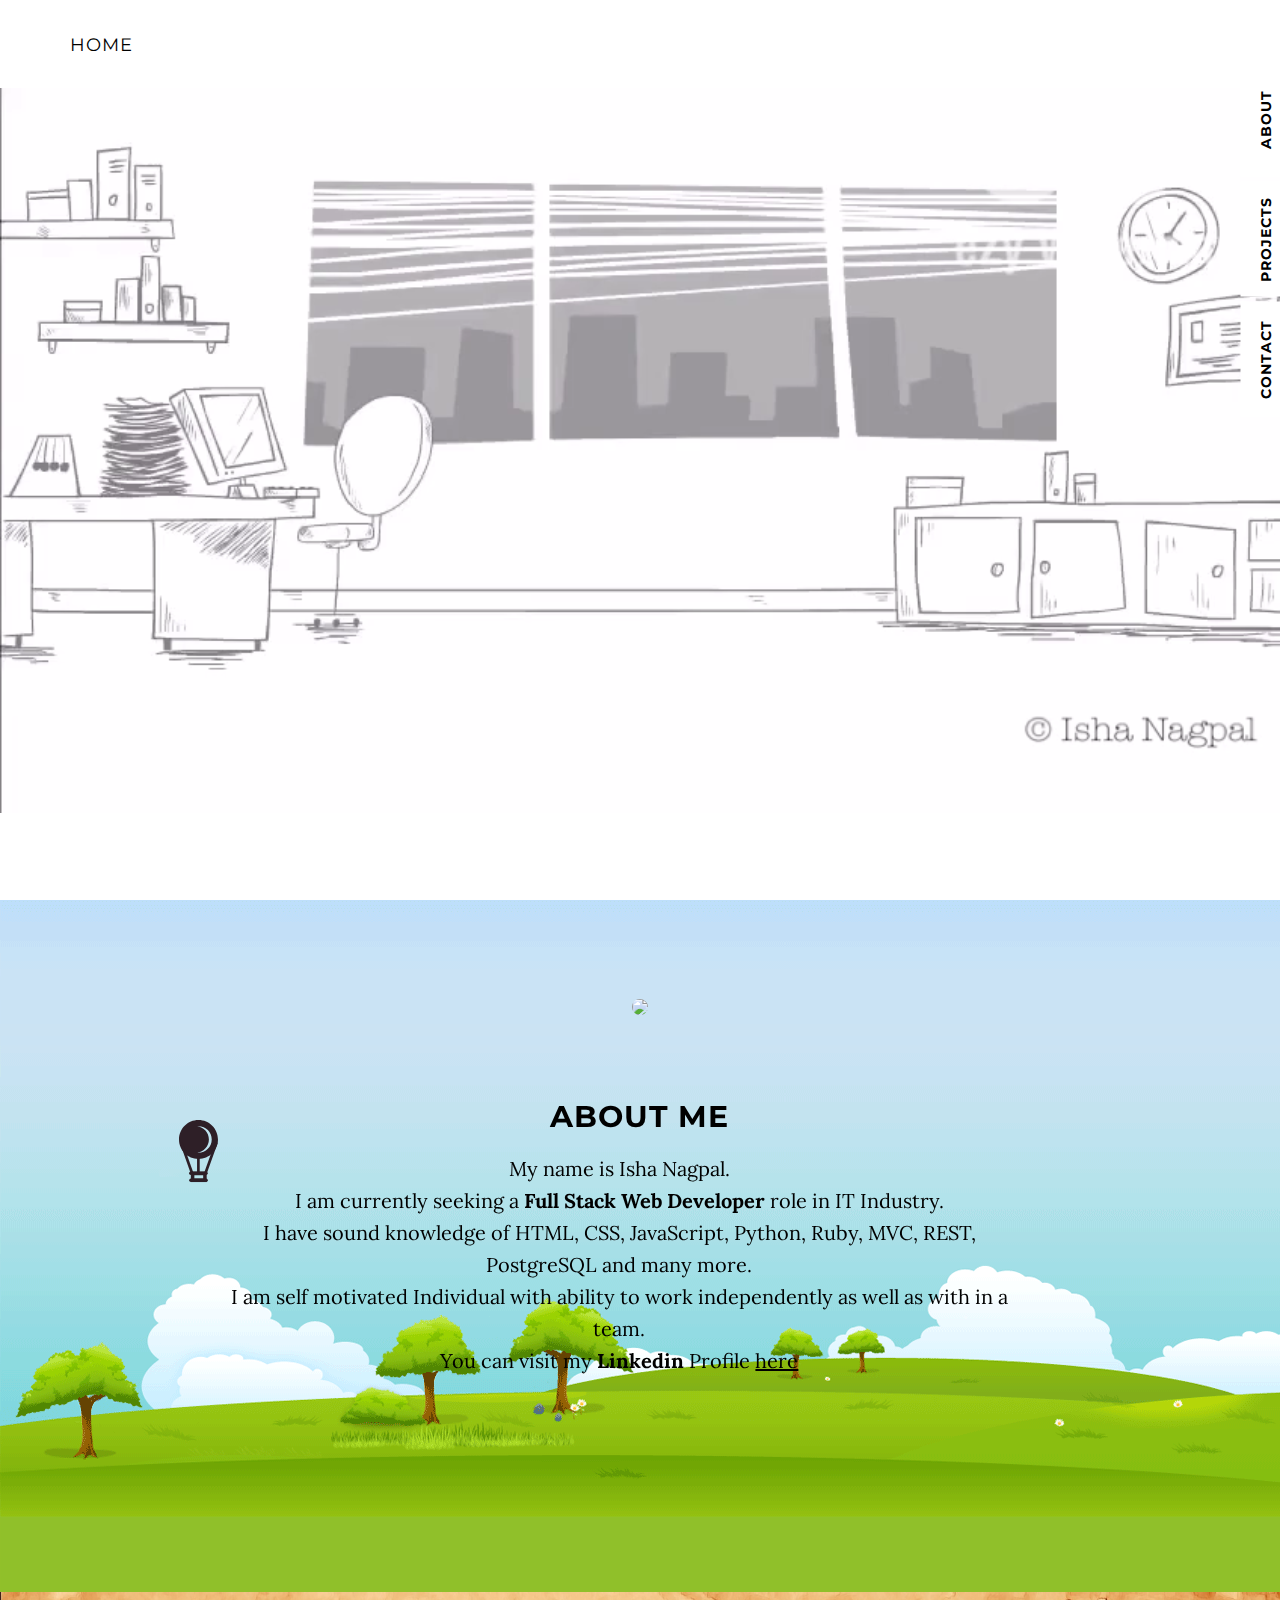
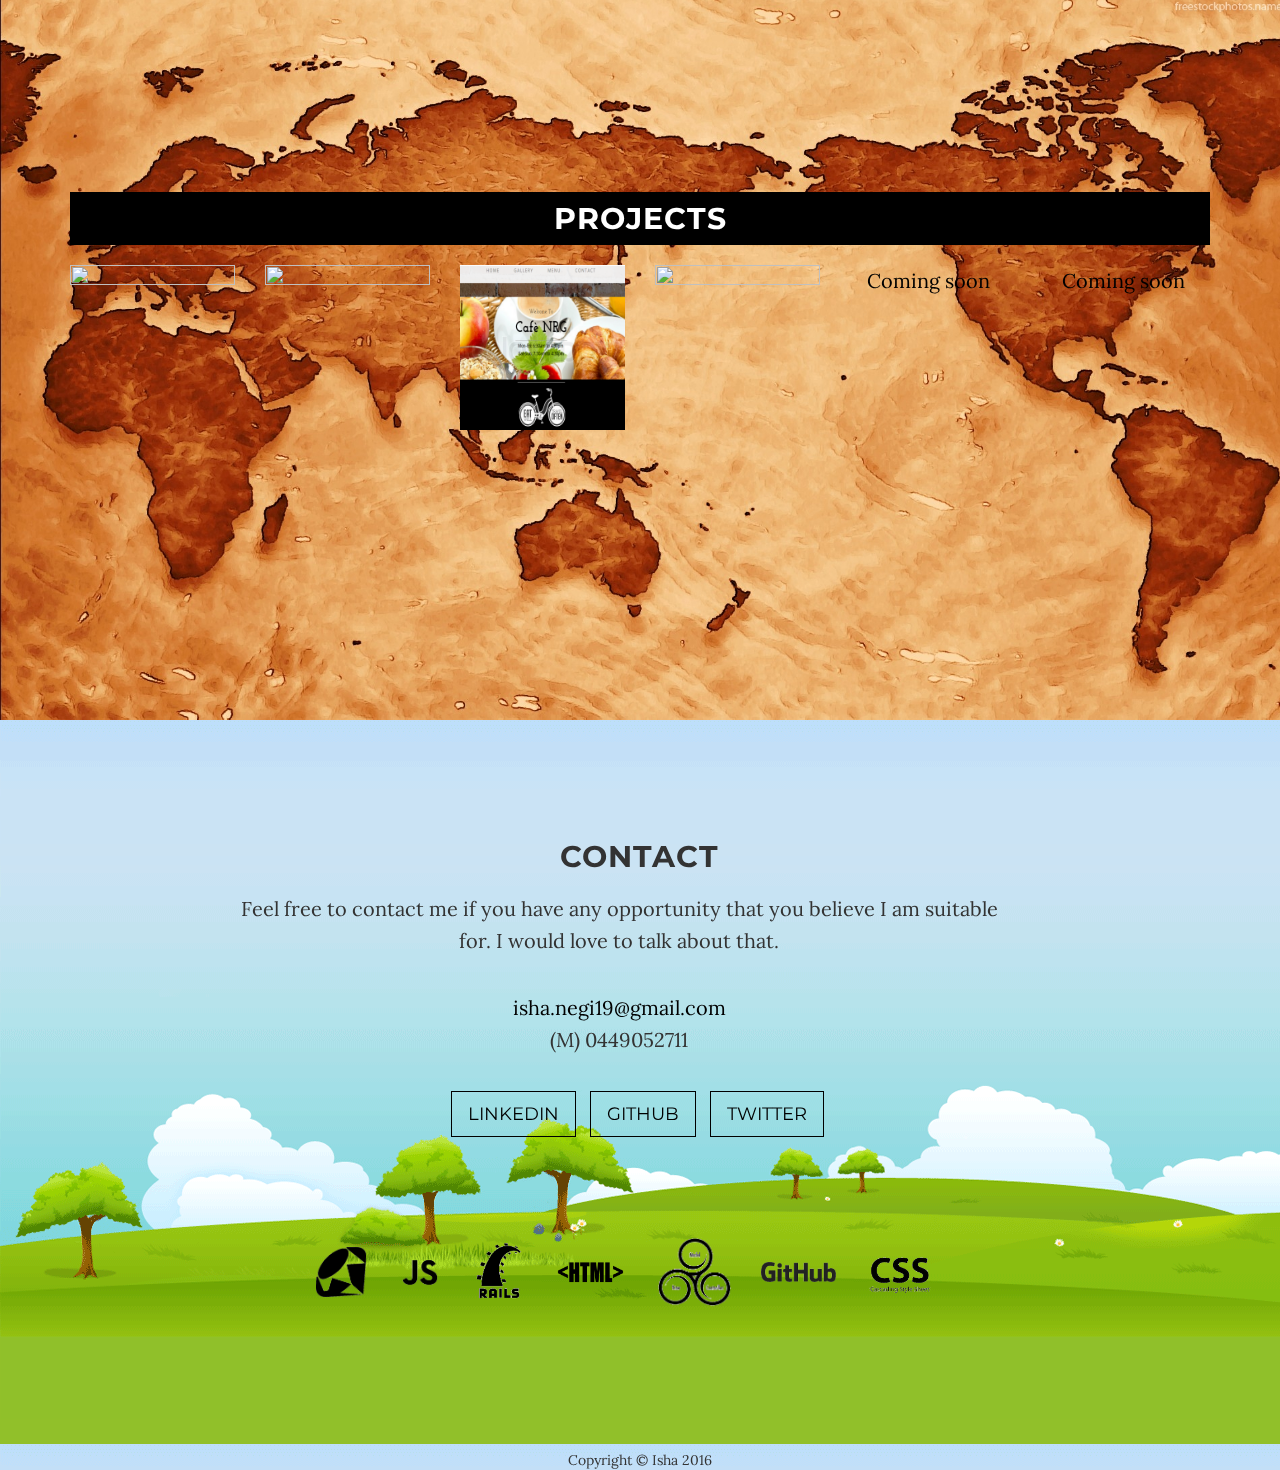
==== commit fd2b66cd: "fixed indentation for responsiveness" ====
--- a/home.html
+++ b/home.html
@@ -72,7 +72,7 @@
     </header>
 
     <!-- About Section -->
-    <section id="about" class="container content-section text-center" style="color:black;width:100%;padding-bottom:45px;>
+    <section id="about" class="container content-section text-center" style="color:black;width:100%;padding-bottom:180px;">
         <div class="row">
             <div class="col-lg-8 col-lg-offset-2">
                <div class="balloon">
@@ -90,16 +90,13 @@
                 <h2>About Me</h2>
                 <p>My name is Isha Nagpal.<br>I am currently seeking a <strong>Full Stack Web Developer</strong> role in IT Industry.<br><span class="paragraph"> I have sound knowledge of HTML, CSS, JavaScript, Python, Ruby, MVC, REST, PostgreSQL and many more.<br>I am self motivated Individual with ability to work independently as well as with in a team.</span>
                 <br>You can visit my <strong>Linkedin</strong> Profile
-                  <a href="http://www.linkedin.com/in/isha-nagpal-96641bb3?trk=nav_responsive_tab_profile_pic" style="color:black;text-decoration:underline;"> here</a></br></p>
-                <a href="#download" class="btn btn-circle page-scroll">
-                    <i class="fa fa-angle-double-down animated"></i>
-                </a>
+                  <a href="http://www.linkedin.com/in/isha-nagpal-96641bb3?trk=nav_responsive_tab_profile_pic" style="color:black;text-decoration:underline;"> here</a></p>
             </div>
         </div>
     </section>
 
     <!-- Download Section -->
-    <section id="download" class="content-section text-center" style="background-image:url('img/project.jpg');background-size:cover;color:black;width:100%;padding-bottom:140px;">
+    <section id="download" class="content-section text-center" style="background-image:url('img/project.jpg');background-size:cover;color:black;width:100%;padding-bottom:270px;">
         <div class="download-section">
             <div class="container">
                 <h2 style="">Projects</h2>
@@ -122,9 +119,6 @@
                     </div>
                 </div>
                 <!-- <a href="https://github.com/isha1111" class="btn btn-default btn-lg">Visit my GIT Hub</a></br> -->
-                <a href="#contact" class="btn btn-circle page-scroll">
-                    <i class="fa fa-angle-double-down animated"></i>
-                </a>
             </div>
         </div>
     </section>
--- a/css/grayscale.css
+++ b/css/grayscale.css
@@ -39,7 +39,9 @@
         margin: 0 0 35px;
         font-size: 20px;
         line-height: 1.6;
-    }
+        width: 95%;
+    }
+
 }
 
 a {
@@ -285,7 +287,7 @@
 
 @media(min-width:767px) {
     .content-section {
-        padding-top: 160px;
+        padding-top: 180px;
     }
 
     .download-section {
--- a/css/custom.css
+++ b/css/custom.css
@@ -17,7 +17,7 @@
   position: absolute;
   height: 500px;
   width: 700px;
-  vertical-align:
+  transform: translate(-7%,0);
 }
 #about {
   background-image: url('../img/about.png');
@@ -254,11 +254,4 @@
     width: 80%;
     margin: 0 auto;
   }
-  .phoneImg {
-    animation: none;
-    position: absolute;
-    top:-35%;
-    right:38.5%;
-  }
-
-}
+}
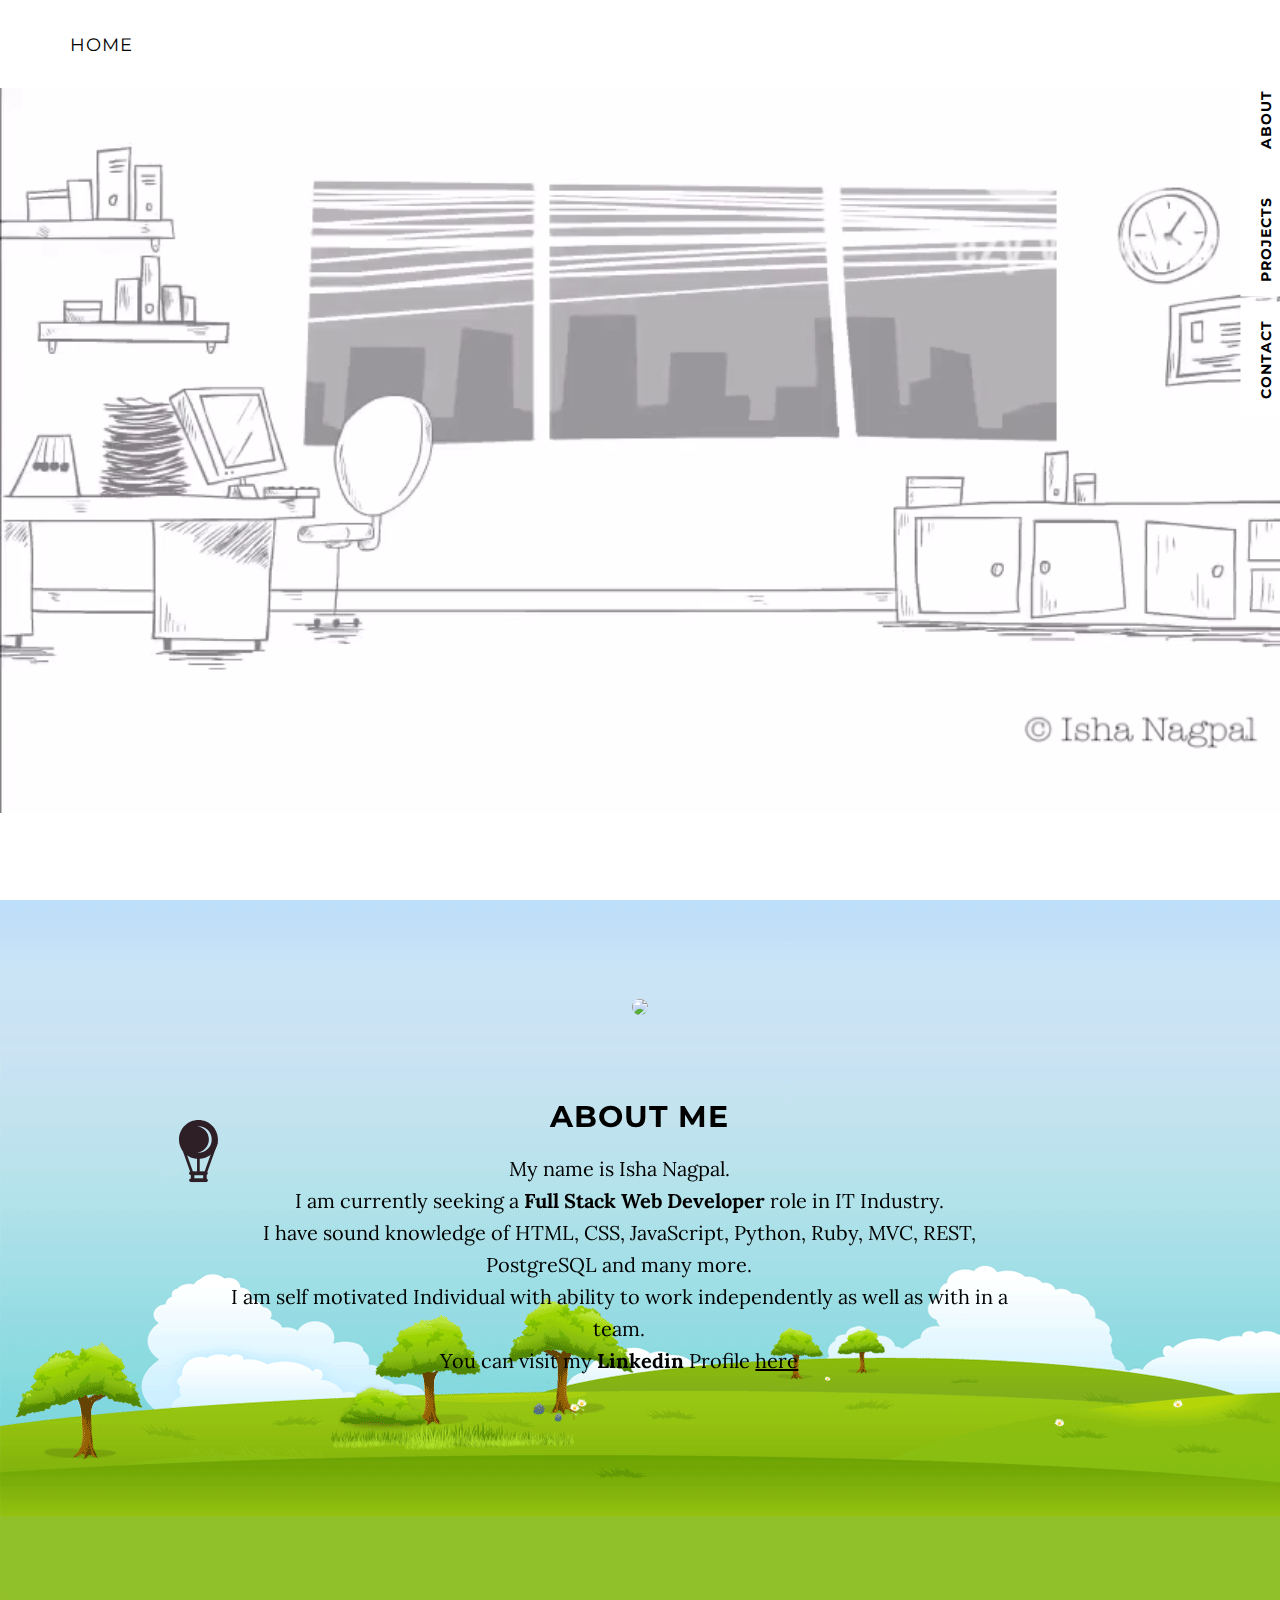
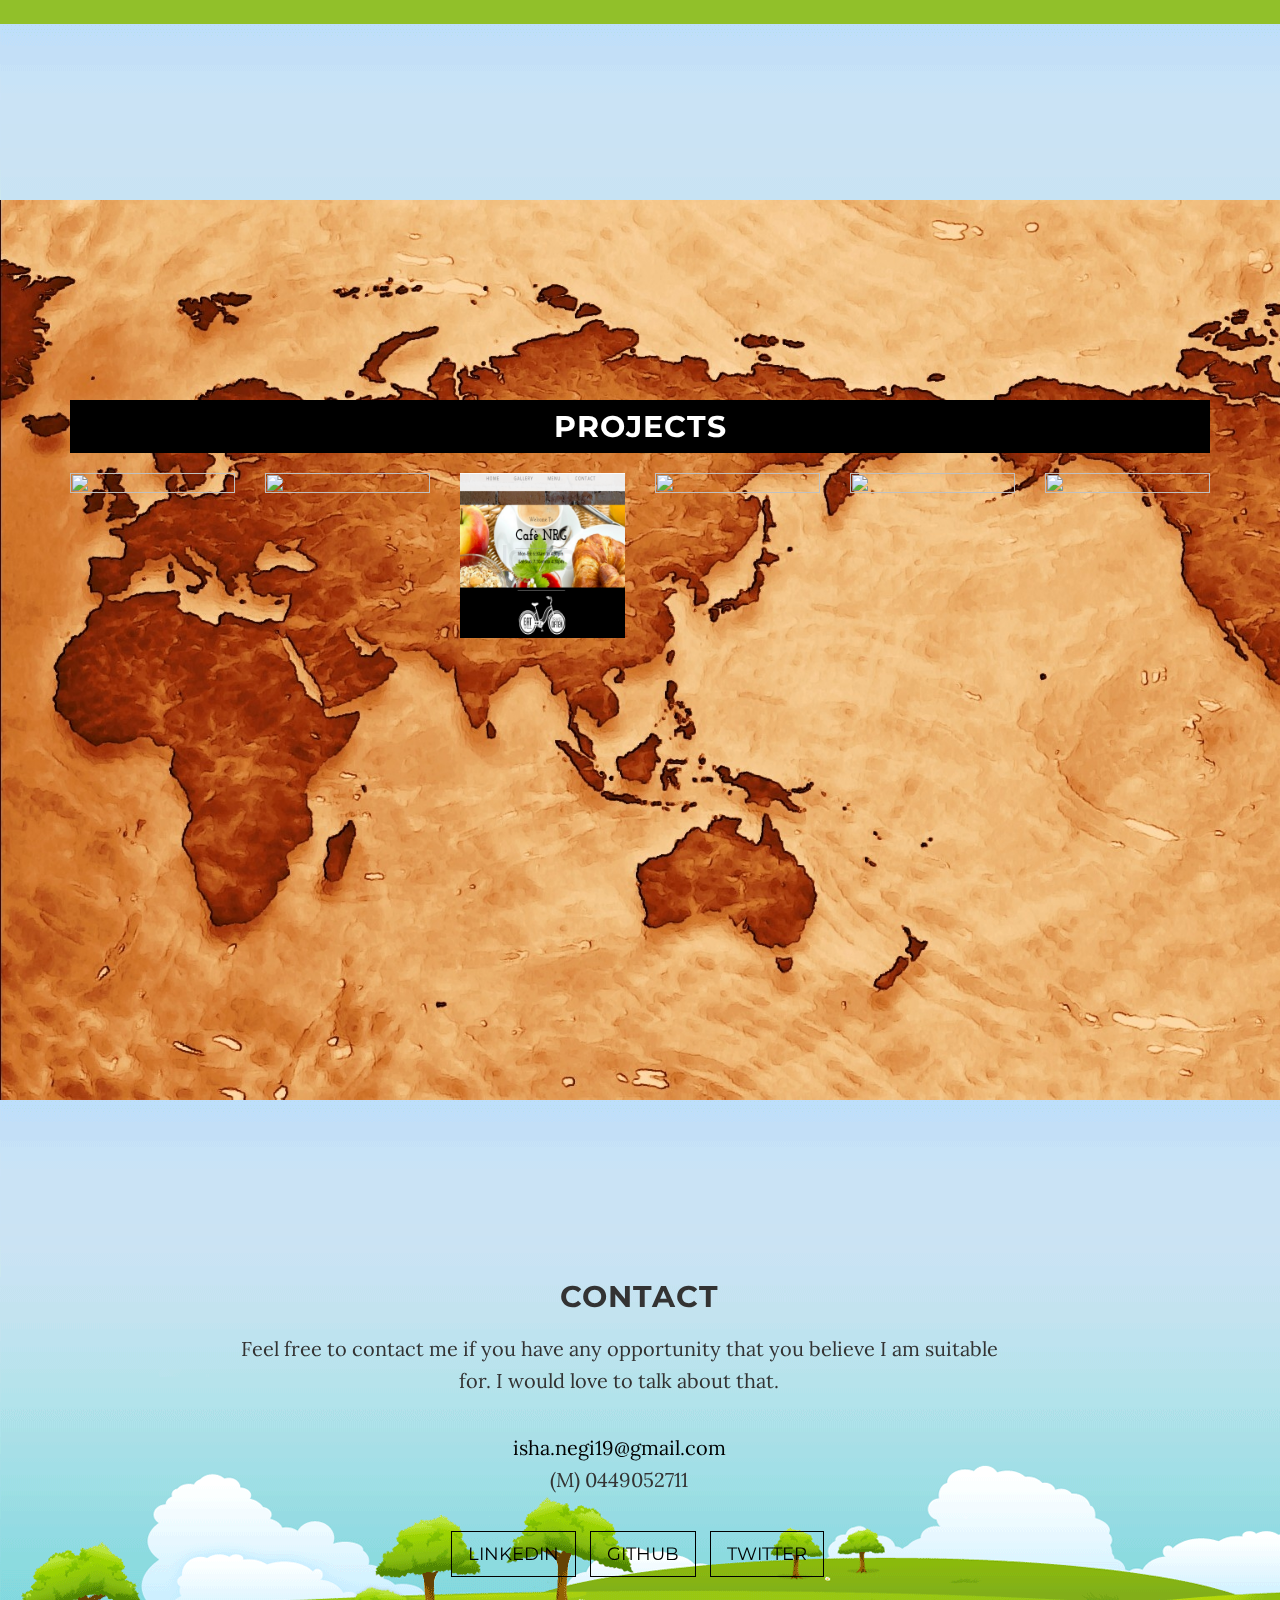
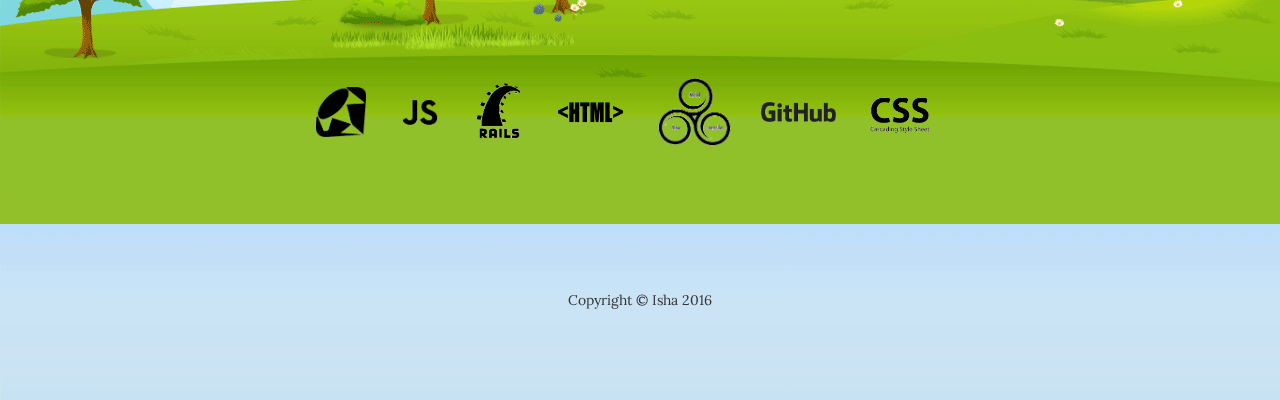
==== commit 0ba6941c: "fixed heiht issues for bigger screens" ====
--- a/home.html
+++ b/home.html
@@ -72,7 +72,7 @@
     </header>
 
     <!-- About Section -->
-    <section id="about" class="container content-section text-center" style="color:black;width:100%;padding-bottom:180px;">
+    <section id="about" class="container content-section text-center" style="color:black;width:100vw;height:100vh">
         <div class="row">
             <div class="col-lg-8 col-lg-offset-2">
                <div class="balloon">
@@ -96,7 +96,7 @@
     </section>
 
     <!-- Download Section -->
-    <section id="download" class="content-section text-center" style="background-image:url('img/project.jpg');background-size:cover;color:black;width:100%;padding-bottom:270px;">
+    <section id="download" class="content-section text-center" style="background-image:url('img/project.jpg');background-size:cover;color:black;width:100vw;height:100vh">
         <div class="download-section">
             <div class="container">
                 <h2 style="">Projects</h2>
@@ -113,9 +113,11 @@
                     <div class ="col-sm-2">
                           <a href="http://tripifywdi6.herokuapp.com/"><img class="image" src="img/travel.jpg"><span class="text">Click To View<span class="fa fa-play-circle-o"></span></span></a>
                     </div>
-                    <div class ="col-sm-2"><p style="vertical-align:center;">Coming soon</p>
+                    <div class ="col-sm-2">
+                          <a href="http://wdiconf2016.herokuapp.com/"><img class="image" src="img/wdi.jpg"><span class="text">Click To View<span class="fa fa-play-circle-o"></span></span></a>
                     </div>
-                    <div class ="col-sm-2"><p>Coming soon</p>
+                    <div class ="col-sm-2">
+                          <a href="http:/payrollmanage.herokuapp.com/"><img class="image" src="img/payroll.jpg"><span class="text">Click To View<span class="fa fa-play-circle-o"></span></span></a>
                     </div>
                 </div>
                 <!-- <a href="https://github.com/isha1111" class="btn btn-default btn-lg">Visit my GIT Hub</a></br> -->
@@ -124,7 +126,7 @@
     </section>
 
     <!-- Contact Section -->
-    <section id="contact" class="container content-section text-center" style="background-image:url('img/about.png');width:100%;padding-bottom:140px;padding-top:120px;">
+    <section id="contact" class="container content-section text-center" style="background-image:url('img/about.png');width:100vw;height:100vh">
         <div class="row">
             <div class="col-lg-8 col-lg-offset-2">
                 <h2>Contact </h2>
